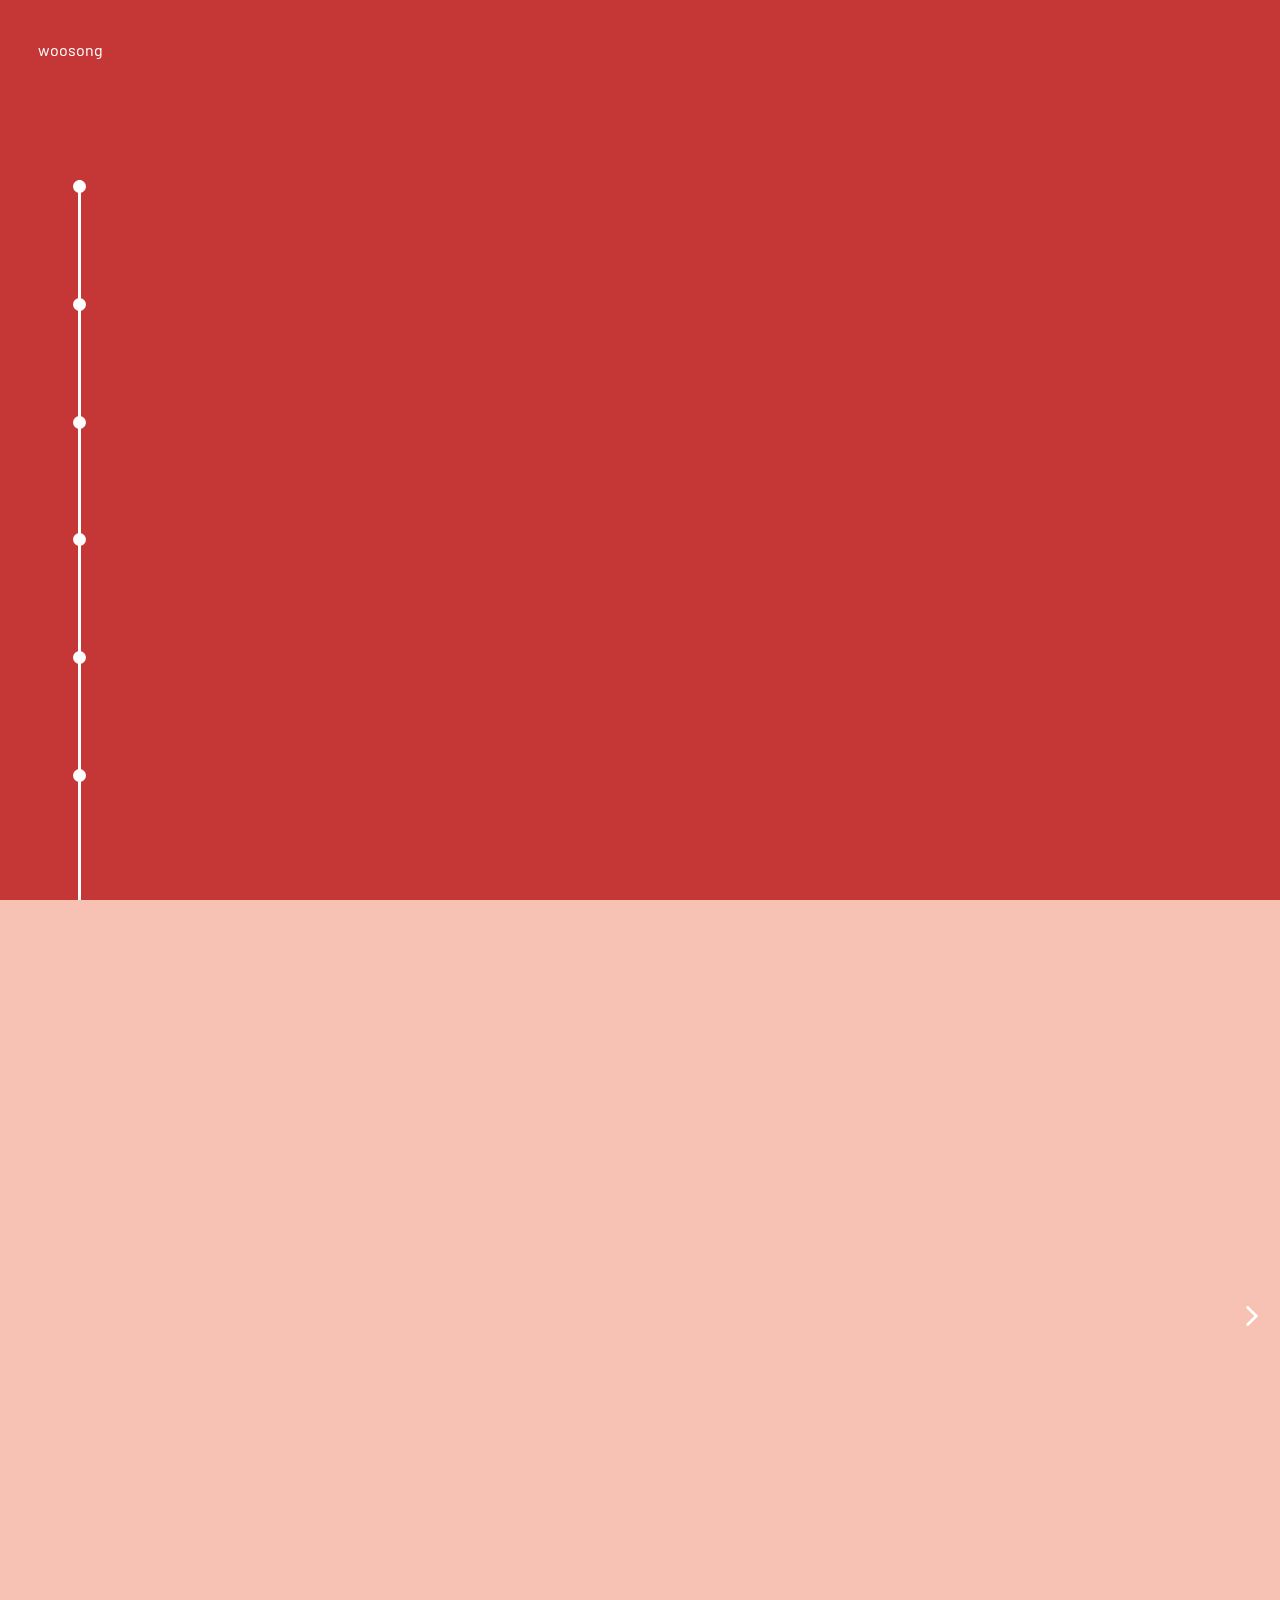
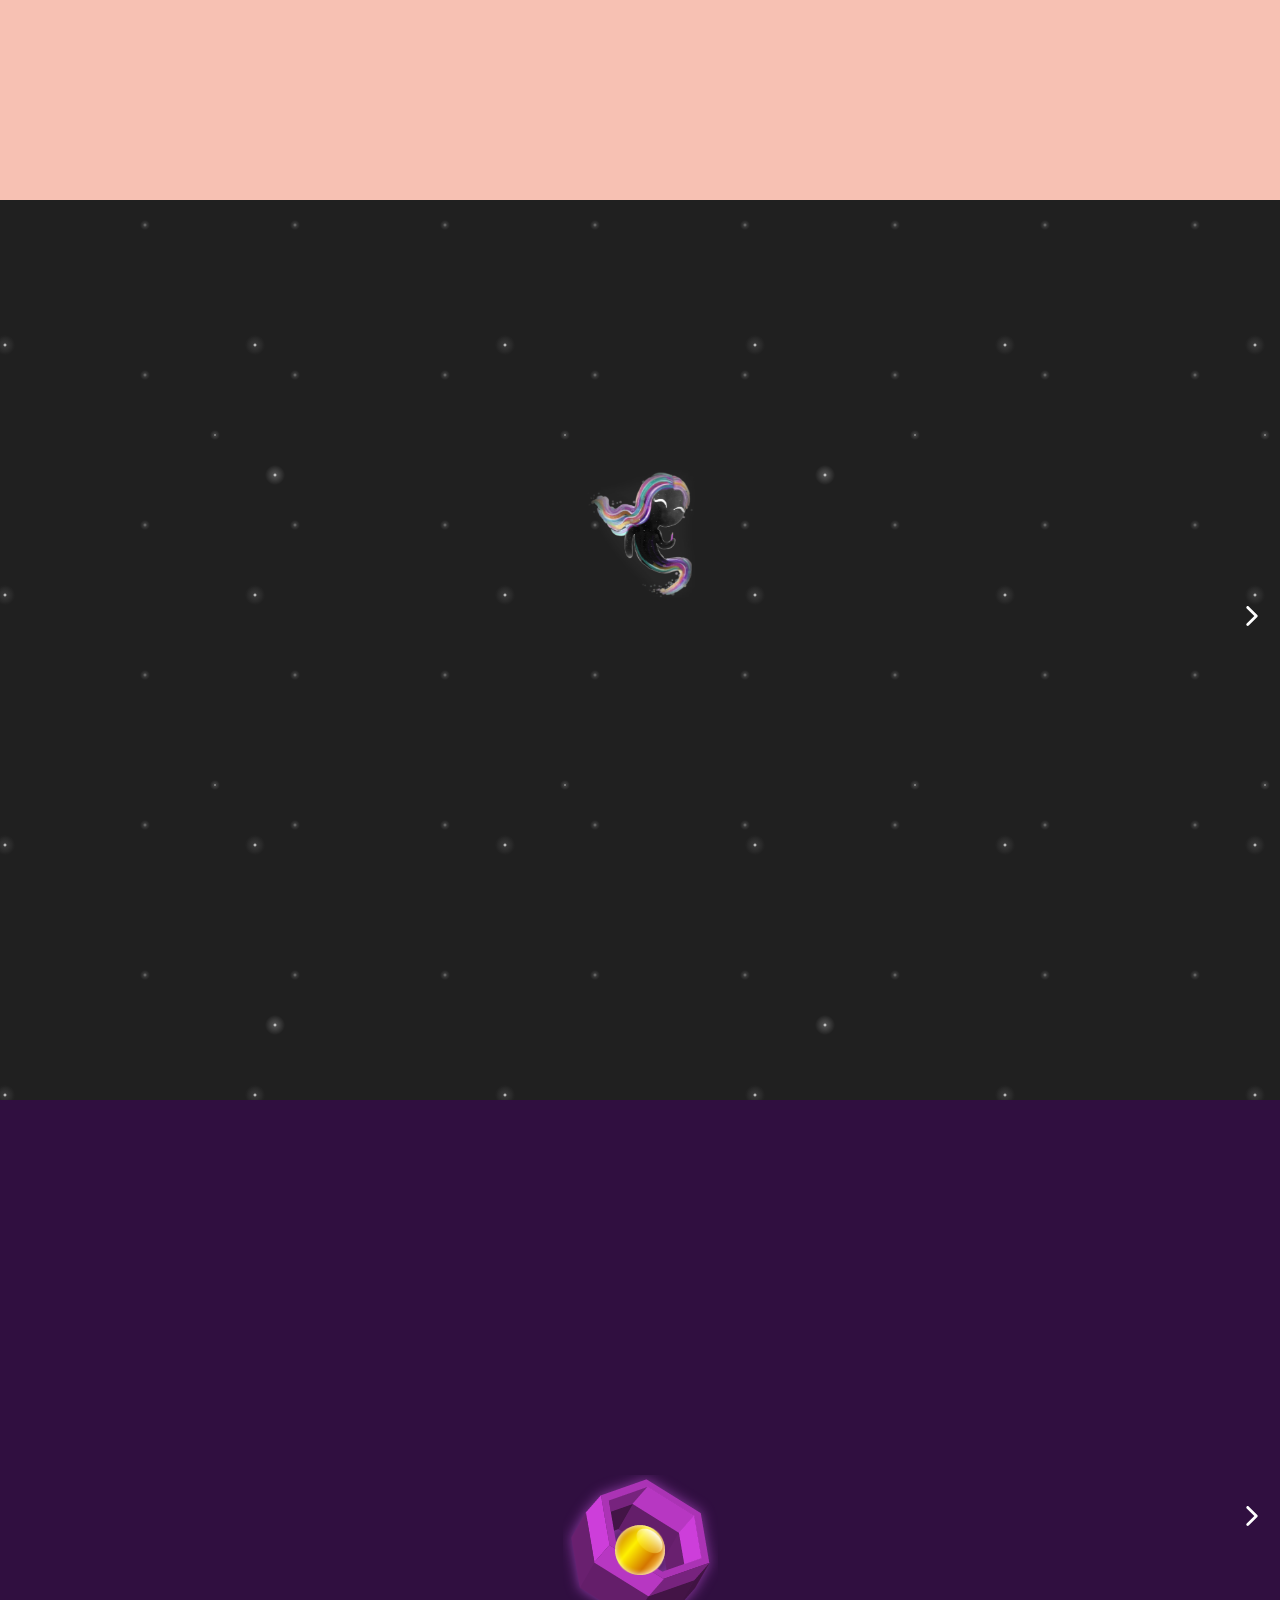
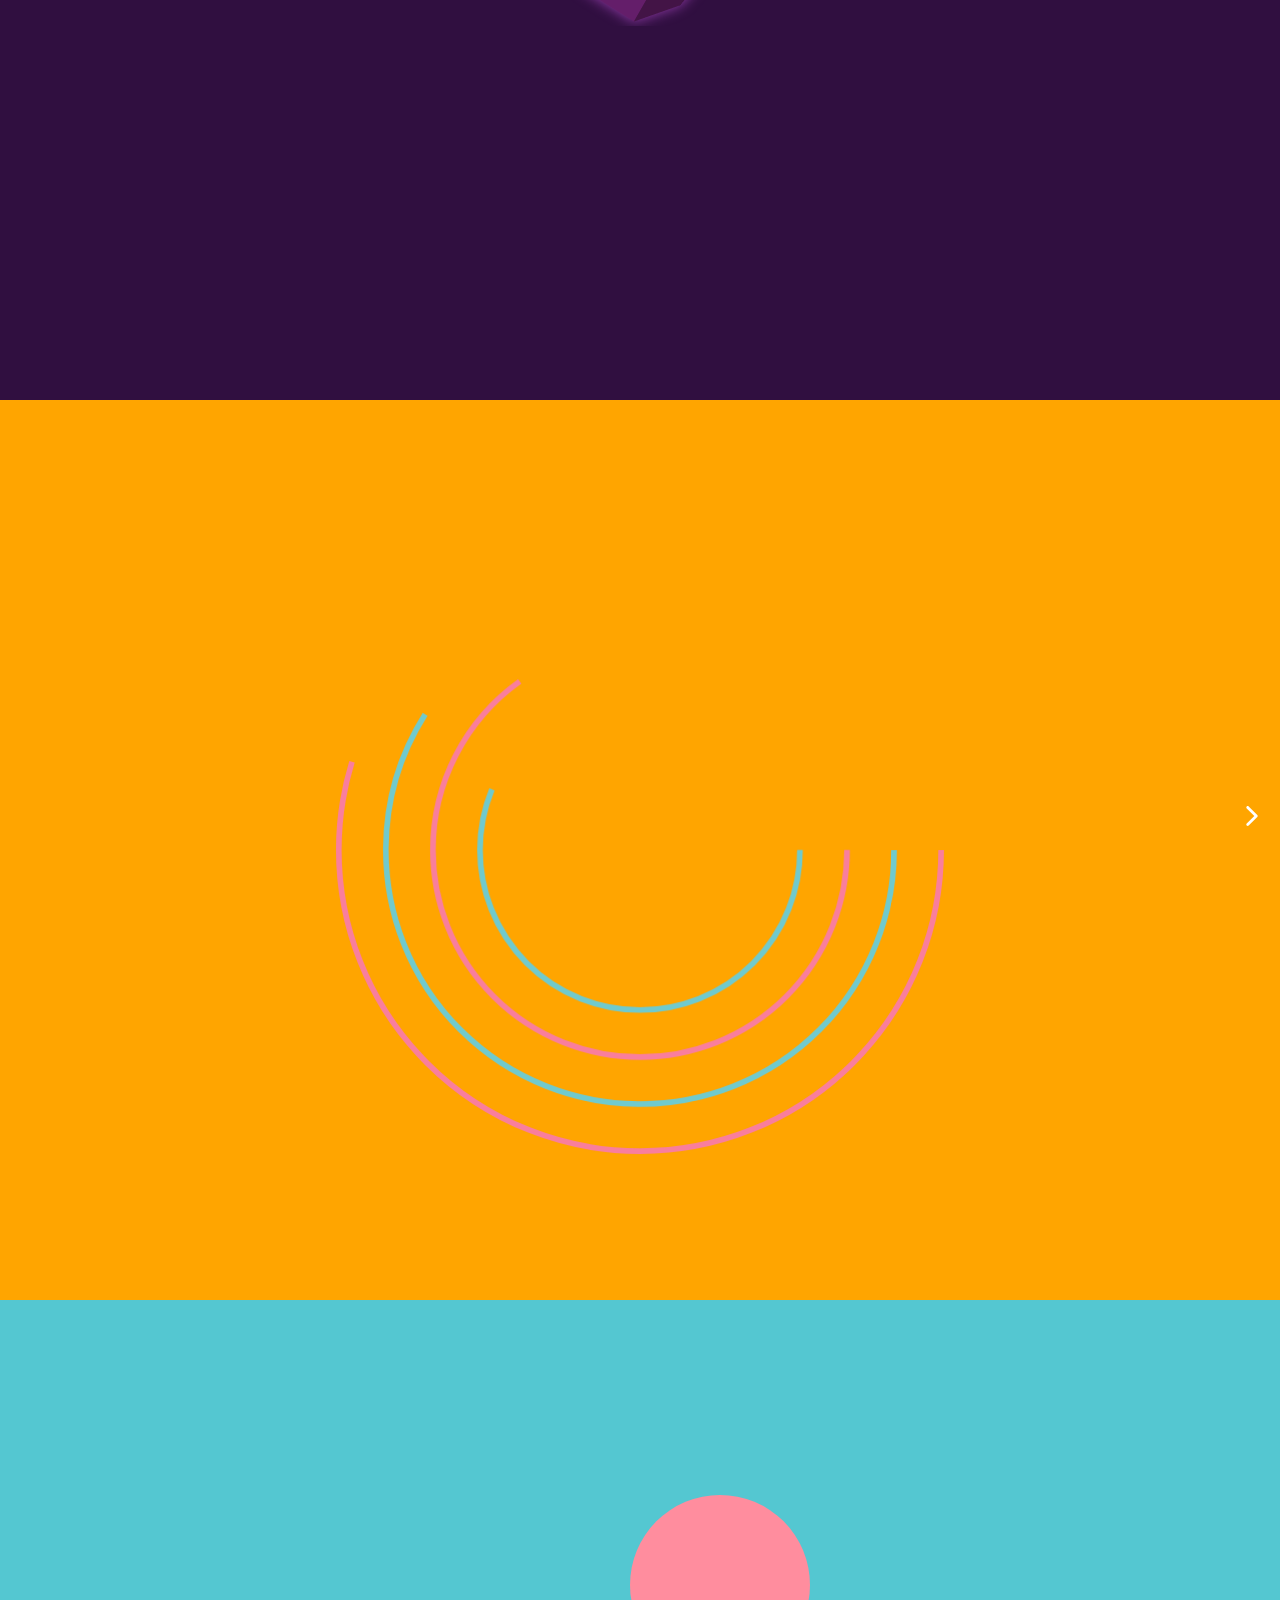
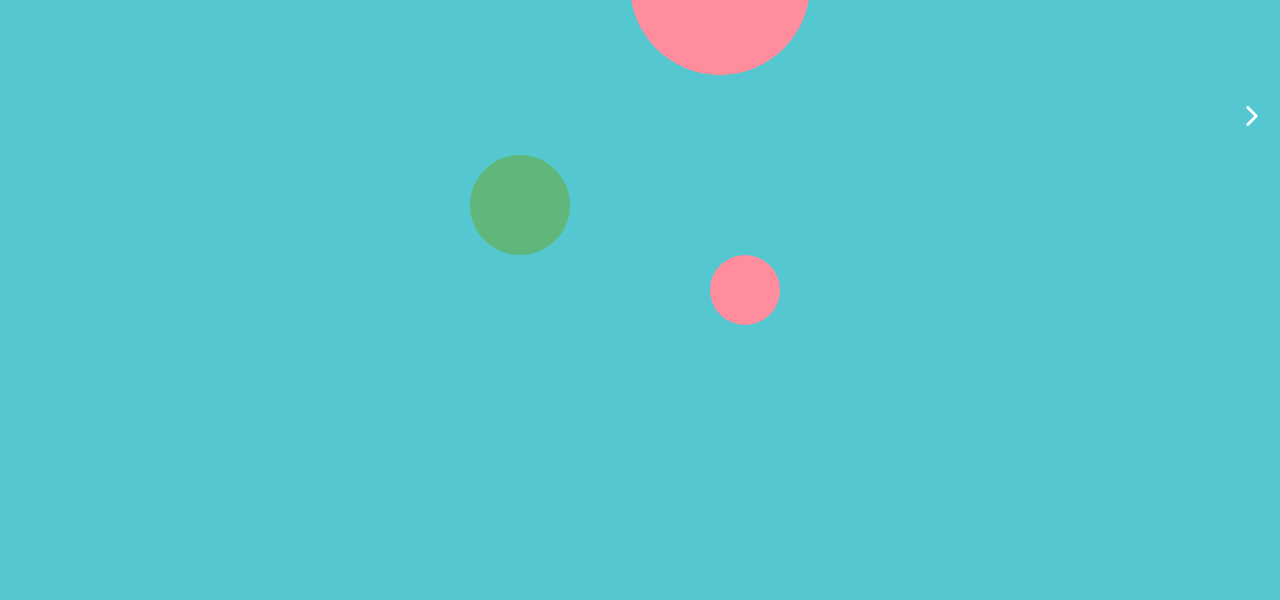
==== index.html @ 43113fb6 "fix favicon error, replace clikcalbe item with button/anchor, etc" ====
<!DOCTYPE html>
<html lang="en">
  <head>
    <title>Wooyoung Song</title>
    <!-- META -->
    <meta charset="utf-8" />
    <meta name="viewport" content="width=device-width, initial-scale=1.0" />
    <!-- Web Font & CSS -->
    <link
      href="https://fonts.googleapis.com/css?family=Barlow:600|Nunito+Sans:200,400,600,600i,700"
      rel="stylesheet"
    />
    <link rel="stylesheet" href="assets/css/normalize.css" />
    <link rel="stylesheet" href="assets/css/main.css" />

    <!-- Favicon -->
    <link
      rel="apple-touch-icon"
      sizes="180x180"
      href="./assets/favicon/apple-touch-icon.png"
    />
    <link
      rel="icon"
      type="image/png"
      sizes="32x32"
      href="./assets/favicon/favicon-32x32.png"
    />
    <link
      rel="icon"
      type="image/png"
      sizes="16x16"
      href="./assets/favicon/favicon-16x16.png"
    />
    <link
      rel="manifest"
      href="./assets/favicon/site.webmanifest"
    />
    <link
      rel="mask-icon"
      href="./assets/favicon/safari-pinned-tab.svg"
      color="#5bbad5"
    />
    <link
      rel="shortcut icon"
      href="./assets/favicon/favicon.ico"
    />
    <meta name="msapplication-TileColor" content="#da532c" />
    <meta
      name="msapplication-config"
      content="./assets/favicon/browserconfig.xml"
    />
    <meta name="theme-color" content="#ffffff" />

    <script src="https://ajax.googleapis.com/ajax/libs/jquery/3.3.1/jquery.min.js"></script>
  </head>

  <body>
    <!-- Work Scroll -->
    <main class="work-scroller home" role="contentinfo">
      <section id="about" class="work about">
        <div class="work-desc">
          <h1 class="title work-desc-item">Woo Song</h1>
          <p class="info work-desc-item">UI/UX Developer</p>
          <p class="intro work-desc-item">
            I'm currently studying at Drexel University to bring you the best
            experience out of your devices!
          </p>
          <div class="contact work-desc-item">
            <span class="screen-reader-only">Contact: </span>
            <a href="mailto:ws392@drexel.edu">email</a>
            <a
              href="https://www.linkedin.com/in/wooyoung-song-661345136/"
              target="_blank"
              >linkedIn</a
            >
          </div>
        </div>
      </section>
      <!-- WordPress Theme -->
      <section id="one" class="work wordpress">
        <div class="work-desc">
          <h1 id="wordpress-label" class="title work-desc-item">
            <span class="screen-reader-only">Project name: </span>WordPress Theme
          </h1>
          <ul class="info work-desc-item" aria-labelledby="wordpress-label">
            <li>Custom Theme Design</li>
            <li>Summer 2018</li>
          </ul>
        </div>
        <button class="btn-more">
        <svg
          onclick="moveToDetail('wordpress.html')"
          xmlns="http://www.w3.org/2000/svg"
          version="1.1"
          x="0px"
          y="0px"
          width="512px"
          height="512px"
          viewBox="0 0 451.846 451.847"
        >
          <g>
            <path
              d="M345.441,248.292L151.154,442.573c-12.359,12.365-32.397,12.365-44.75,0c-12.354-12.354-12.354-32.391,0-44.744   L278.318,225.92L106.409,54.017c-12.354-12.359-12.354-32.394,0-44.748c12.354-12.359,32.391-12.359,44.75,0l194.287,194.284   c6.177,6.18,9.262,14.271,9.262,22.366C354.708,234.018,351.617,242.115,345.441,248.292z"
              fill="#FFFFFF"
            />
          </g>
        </svg></button>
      </section>
      <!-- Aurora -->
      <section id="two" class="work aurora">
        <div class="work-desc">
          <h1 id="aurora-label" class="title work-desc-item"><span class="screen-reader-only">Project name: </span>Aurora</h1>
          <ul class="info work-desc-item" aria-labelledby="aurora-label">
            <li>Back-End Dev</li>
            <li>Summer 2018</li>
          </ul>
        </div>
        <button class="btn-more">
        <svg
          onclick="moveToDetail('aurora.html')"
          xmlns="http://www.w3.org/2000/svg"
          version="1.1"
          x="0px"
          y="0px"
          width="512px"
          height="512px"
          viewBox="0 0 451.846 451.847"
        >
          <g>
            <path
              d="M345.441,248.292L151.154,442.573c-12.359,12.365-32.397,12.365-44.75,0c-12.354-12.354-12.354-32.391,0-44.744   L278.318,225.92L106.409,54.017c-12.354-12.359-12.354-32.394,0-44.748c12.354-12.359,32.391-12.359,44.75,0l194.287,194.284   c6.177,6.18,9.262,14.271,9.262,22.366C354.708,234.018,351.617,242.115,345.441,248.292z"
              fill="#FFFFFF"
            />
          </g>
        </svg></button>
        <img
          class="bg-asset aurora-mascot"
          src="assets/images/aurora/auroraAvatar.png"
          alt="Aurura Mascot"
        />
      </section>
      <!-- Hexagon Defense -->
      <section id="three" class="work hexagon">
        <div class="work-desc">
          <h1 id="hexagon-label" class="title work-desc-item">
            <span class="screen-reader-only">Project name: </span>
            Hexagon Defense
          </h1>
          <ul class="info work-desc-item" aria-labelledby="hexagon-label">
            <li>Web Game</li>
            <li>Summer 2018</li>
          </ul>
        </div>
        <button class="btn-more">
        <svg
          onclick="moveToDetail('hexagon.html')"
          xmlns="http://www.w3.org/2000/svg"
          version="1.1"
          x="0px"
          y="0px"
          width="512px"
          height="512px"
          viewBox="0 0 451.846 451.847"
        >
          <g>
            <path
              d="M345.441,248.292L151.154,442.573c-12.359,12.365-32.397,12.365-44.75,0c-12.354-12.354-12.354-32.391,0-44.744   L278.318,225.92L106.409,54.017c-12.354-12.359-12.354-32.394,0-44.748c12.354-12.359,32.391-12.359,44.75,0l194.287,194.284   c6.177,6.18,9.262,14.271,9.262,22.366C354.708,234.018,351.617,242.115,345.441,248.292z"
              fill="#FFFFFF"
            />
          </g>
        </svg></button>
        <img
          class="bg-asset hexagon-portal"
          src="assets/images/hexagon/img_portal.png"
          alt="Hexagon Defense - Portal"
        />
        <img
          class="bg-asset hexagon-defender"
          src="assets/images/hexagon/img_defender.png"
          alt="Hexagon Defense - Defender"
        />
      </section>
      <!-- Papermill -->
      <section id="four" class="work papermill">
        <div class="work-desc">
          <h1 id="papermill-label" class="title work-desc-item"><span class="screen-reader-only">Project name: </span>Papermill</h1>
          <ul class="info work-desc-item" aria-labelledby="papermill-label">
            <li>UI/UX Design for App</li>
            <li>Spring 2018</li>
          </ul>
        </div>
        <button class="btn-more">
        <svg
          onclick="moveToDetail('papermill.html')"
          xmlns="http://www.w3.org/2000/svg"
          version="1.1"
          x="0px"
          y="0px"
          width="512px"
          height="512px"
          viewBox="0 0 451.846 451.847"
        >
          <g>
            <path
              d="M345.441,248.292L151.154,442.573c-12.359,12.365-32.397,12.365-44.75,0c-12.354-12.354-12.354-32.391,0-44.744   L278.318,225.92L106.409,54.017c-12.354-12.359-12.354-32.394,0-44.748c12.354-12.359,32.391-12.359,44.75,0l194.287,194.284   c6.177,6.18,9.262,14.271,9.262,22.366C354.708,234.018,351.617,242.115,345.441,248.292z"
              fill="#FFFFFF"
            />
          </g>
        </svg></button>

        <div class="bg-asset papermill-anim-container">
          <svg
            class="papermill-anim"
            xmlns="http://www.w3.org/2000/svg"
            viewBox="0 0 340 340"
          >
            <circle cx="170" cy="170" r="160" stroke="#F97E9D" />
            <circle cx="170" cy="170" r="135" stroke="#70CACD" />
            <circle cx="170" cy="170" r="110" stroke="#F97E9D" />
            <circle cx="170" cy="170" r="85" stroke="#70CACD" />
          </svg>
        </div>
      </section>
      <!-- Ghilbli Museum -->
      <section id="five" class="work ghibli">
        <div class="work-desc">
          <h1 id="ghibli-label" class="title work-desc-item"><span class="screen-reader-only">Project name: </span>Ghilbl Museum</h1>
          <ul class="info work-desc-item" aria-labelledby="ghibli-label">
            <li>UI/UX Design for Web</li>
            <li>Winter 2017</li>
          </ul>
        </div>
        <button class="btn-more">
        <svg
          onclick="moveToDetail('ghibli.html')"
          xmlns="http://www.w3.org/2000/svg"
          version="1.1"
          x="0px"
          y="0px"
          width="512px"
          height="512px"
          viewBox="0 0 451.846 451.847"
        >
          <g>
            <path
              d="M345.441,248.292L151.154,442.573c-12.359,12.365-32.397,12.365-44.75,0c-12.354-12.354-12.354-32.391,0-44.744   L278.318,225.92L106.409,54.017c-12.354-12.359-12.354-32.394,0-44.748c12.354-12.359,32.391-12.359,44.75,0l194.287,194.284   c6.177,6.18,9.262,14.271,9.262,22.366C354.708,234.018,351.617,242.115,345.441,248.292z"
              fill="#FFFFFF"
            />
          </g>
        </svg></button>

        <div class="bg-asset ghibli-circle-container">
          <div class="ghilbi-circle"></div>
          <div class="ghilbi-circle"></div>
          <div class="ghilbi-circle"></div>
        </div>
      </section>
    </main>

    <!-- Timeline -->
    <div class="timeline home">
      <div class="timeline-group">
        <div class="bar"></div>
        <button
          class="circle circle-about is-current-circle"
          onclick="moveTo('1')"
        ></button>
        <button class="circle circle-one" onclick="moveTo('2')"></button>
        <button class="circle circle-two" onclick="moveTo('3')"></button>
        <button class="circle circle-three" onclick="moveTo('4')"></button>
        <button class="circle circle-four" onclick="moveTo('5')"></button>
        <button class="circle circle-five" onclick="moveTo('6')"></button>
        <button class="circle circle-last"></div>
      </div>
    </div>

    <!-- Header -->
    <header class="header home" role="banner">
      <div class="logo" onclick="moveTo('1')">woosong</div>
    </header>

    <!-- JAVASCRIPT -->
    <script src="assets/js/main.js"></script>
    <script src="assets/js/vendor/jquery.scrollify"></script>
  </body>
</html>
---- assets/css/main.css ----
/**
* Utils
*/
.screen-reader-only {
  position: absolute;
  height: 1px;
  width: 1px;
  clip: rect(1px 1px 1px 1px);
  clip: rect(1px, 1px, 1px, 1px);
  clip-path: polygon(0px 0px, 0px 0px, 0px 0px);
  -webkit-clip-path: polygon(0px 0px, 0px 0px, 0px 0px);
  overflow: hidden !important;
}

/** 
* General styles
*/
* {
  -webkit-box-sizing: border-box;
  box-sizing: border-box;
  font-smoothing: antialiased;
}

ul {
  list-style: none;
  padding: 0;
}

body {
  overflow-x: hidden;
}

button {
  background-color: transparent;
  border: none;
}

.work {
  position: relative;
  display: -webkit-box;
  display: -ms-flexbox;
  display: flex;
  -webkit-box-orient: vertical;
  -webkit-box-direction: normal;
  -ms-flex-direction: column;
  flex-direction: column;
  -webkit-box-pack: center;
  -ms-flex-pack: center;
  justify-content: center;
  -webkit-box-align: center;
  -ms-flex-align: center;
  align-items: center;
}

.btn-more {
  position: absolute;
  right: 0.75em;
  top: 45vh;

  -webkit-transition: -webkit-transform 1s;
  transition: -webkit-transform 1s;
  -o-transition: transform 1s;
  transition: transform 1s;
  transition: transform 1s, -webkit-transform 1s;
}

.btn-more svg {
  width: 1em;
  height: auto;
}

@media screen and (min-width: 786px) {
  .btn-more svg {
    right: 5vw;
    width: 1.25em;
  }

  .btn-more:hover {
    -webkit-transform: translateX(10px);
    -ms-transform: translateX(10px);
    transform: translateX(10px);
  }
}
.about {
  background: #c53737;
}

.about .intro {
  font-size: 1em;
  margin-top: 2em;
}

.about .contact {
  position: absolute;
  left: 0;
  right: 0;
  bottom: 10vh;
}

.about .contact a {
  color: white;
  font-size: 0.85em;
  margin: 0 0.5em;
}

.about .contact a :hover {
  color: #dd6b6b;
}

.wordpress {
  background: #f7c1b3;
}

.aurora {
  position: relative;
  background-color: #202020;
  background-image: -webkit-radial-gradient(
      white,
      rgba(255, 255, 255, 0.2) 2px,
      transparent 10px
    ),
    -webkit-radial-gradient(white, rgba(255, 255, 255, 0.15) 1px, transparent
          5px),
    -webkit-radial-gradient(white, rgba(255, 255, 255, 0.1) 2px, transparent
          10px),
    -webkit-radial-gradient(rgba(255, 255, 255, 0.4), rgba(255, 255, 255, 0.1)
          2px, transparent 5px);
  background-image: -o-radial-gradient(
      white,
      rgba(255, 255, 255, 0.2) 2px,
      transparent 10px
    ),
    -o-radial-gradient(white, rgba(255, 255, 255, 0.15) 1px, transparent 5px),
    -o-radial-gradient(white, rgba(255, 255, 255, 0.1) 2px, transparent 10px),
    -o-radial-gradient(rgba(255, 255, 255, 0.4), rgba(255, 255, 255, 0.1) 2px, transparent
          5px);
  background-image: radial-gradient(
      white,
      rgba(255, 255, 255, 0.2) 2px,
      transparent 10px
    ),
    radial-gradient(white, rgba(255, 255, 255, 0.15) 1px, transparent 5px),
    radial-gradient(white, rgba(255, 255, 255, 0.1) 2px, transparent 10px),
    radial-gradient(
      rgba(255, 255, 255, 0.4),
      rgba(255, 255, 255, 0.1) 2px,
      transparent 5px
    );
  background-size: 550px 550px, 350px 350px, 250px 250px, 150px 150px;
  background-position: 0 0, 40px 60px, 130px 270px, 70px 100px;
}

.hexagon {
  background: #300f40;
}

.papermill {
  background: orange;
}

.ghibli {
  background: #54c7d1;
}

.work-desc {
  text-align: center;
  color: white;
  font-family: "Nunito Sans", sans-serif;
  font-weight: 200;
  width: 70vw;
  z-index: 1;
}

.work-desc > * {
  margin: 0;
}

.work-desc-item {
  opacity: 0;
  -webkit-transform: translateY(10px);
  -ms-transform: translateY(10px);
  transform: translateY(10px);
}

.is-loading {
  -webkit-animation: fadeIn 1s forwards;
  animation: fadeIn 1s forwards;
}

@-webkit-keyframes fadeIn {
  to {
    -webkit-transform: translateY(0px);
    transform: translateY(0px);
    opacity: 1;
  }
}

@keyframes fadeIn {
  to {
    -webkit-transform: translateY(0px);
    transform: translateY(0px);
    opacity: 1;
  }
}
@media screen and (min-width: 786px) {
  .work-desc {
    width: 50em;
  }
}
.title {
  font-weight: 700;
  font-size: 2.5em;
  margin-bottom: 0.5em;
  line-height: 1em;
}

.info {
  font-size: 1em;
}

/* @keyframes diminish {
  from {
    width: 1.75em;
  }
  to {
    width: 1em;
    opacity: 0.7;
  }
} */
/* Timeline */
.timeline {
  position: fixed;
  margin-left: 1.15em;
  bottom: 0;
}

.timeline-group {
  display: -webkit-box;
  display: -ms-flexbox;
  display: flex;
  -webkit-box-orient: vertical;
  -webkit-box-direction: normal;
  -ms-flex-direction: column;
  flex-direction: column;
  -webkit-box-pack: justify;
  -ms-flex-pack: justify;
  justify-content: space-between;
  -webkit-box-align: center;
  -ms-flex-align: center;
  align-items: center;
  height: 80vh;
  width: 30px;
}

.circle {
  border: none;
  width: 13px;
  height: 13px;
  border-radius: 25px;
  background: white;
  transition: transform 0.25s ease-in-out;
}

.circle:hover {
  transform: scale(1.25);
}

.circle-last {
  opacity: 0;
}

.bar {
  position: absolute;
  width: 3px;
  height: 80vh;
  background: white;
}

.is-current-circle {
  -webkit-animation: grow 1s forwards;
  animation: grow 1s forwards;
}

@-webkit-keyframes grow {
  to {
    transform: scale(1.25);
  }
}

@keyframes grow {
  to {
    transform: scale(1.25);
  }
}
/* Header */
.header {
  margin: 1em 1em 1em 1.5em;
  position: fixed;
  top: 0;
}

.header a {
  text-decoration: none;
}

.logo {
  position: absolute;
  font-family: "Barlow", sans-serif;
  color: white;
  cursor: pointer;
}

@media screen and (min-width: 786px) {
  .header {
    margin-left: 3vw;
    margin-top: 2.5em;
  }

  .timeline {
    margin-left: 5vw;
  }
}
/* Animated Backgrounds for Projects */
.bg-asset {
  position: absolute;
}

.wordpress .title:before {
  color: #31549e;
  content: "[";
  margin-right: 1em;
  -webkit-animation: opacity 2s infinite;
  animation: opacity 2s infinite;
}

.wordpress .title:after {
  color: #31549e;
  content: "]";
  margin-left: 1em;
  -webkit-animation: opacity 2s infinite;
  animation: opacity 2s infinite;
  will-change: opacity;
}

@-webkit-keyframes opacity {
  0%,
  100% {
    opacity: 0;
  }
  50% {
    opacity: 1;
  }
}

@keyframes opacity {
  0%,
  100% {
    opacity: 0;
  }
  50% {
    opacity: 1;
  }
}
.aurora-mascot {
  width: 112px;
  top: 30vh;
  -webkit-animation: moveUpDown 3s ease infinite;
  animation: moveUpDown 3s ease infinite;
  will-change: transform;
}

@-webkit-keyframes moveUpDown {
  0% {
    -webkit-transform: translateY(-15px);
    transform: translateY(-15px);
  }
  50% {
    -webkit-transform: translateY(0px);
    transform: translateY(0px);
  }
  100% {
    -webkit-transform: translateY(-15px);
    transform: translateY(-15px);
  }
}

@keyframes moveUpDown {
  0% {
    -webkit-transform: translateY(-15px);
    transform: translateY(-15px);
  }
  50% {
    -webkit-transform: translateY(0px);
    transform: translateY(0px);
  }
  100% {
    -webkit-transform: translateY(-15px);
    transform: translateY(-15px);
  }
}
.hexagon-defender {
  -webkit-animation: moveX 3.05s linear 0s infinite alternate,
    moveY 3.4s linear 0s infinite alternate;
  animation: moveX 3.05s linear 0s infinite alternate,
    moveY 3.4s linear 0s infinite alternate;
  width: 50px;
  will-change: top, left;
}

@-webkit-keyframes moveY {
  from {
    top: 0;
  }
  to {
    top: calc(100vh - 50px);
  }
}

@keyframes moveY {
  from {
    top: 0;
  }
  to {
    top: calc(100vh - 50px);
  }
}
@-webkit-keyframes moveX {
  from {
    left: 0;
  }
  to {
    left: calc(100vw - 50px);
  }
}
@keyframes moveX {
  from {
    left: 0;
  }
  to {
    left: calc(100vw - 50px);
  }
}
.papermill-anim-container {
  display: -webkit-box;
  display: -ms-flexbox;
  display: flex;
  -webkit-box-align: center;
  -ms-flex-align: center;
  align-items: center;
  -webkit-box-pack: center;
  -ms-flex-pack: center;
  justify-content: center;
  width: 50vw;
}

@media screen and (min-width: 1280px) {
  .papermill-anim-container {
    max-width: 640px;
  }
}

.papermill-anim {
  width: 100%;
}
/* 
* Credit to: https://codepen.io/matchboxhero/pen/bomWGK?editors=1100
*/
.papermill-splash {
  stroke-linecap: round;
}

circle {
  fill: none;
  stroke-width: 3;
  -webkit-animation-name: preloader;
  animation-name: preloader;
  -webkit-animation-duration: 10s;
  animation-duration: 10s;
  -webkit-animation-iteration-count: infinite;
  animation-iteration-count: infinite;
  -webkit-animation-timing-function: ease-in-out;
  animation-timing-function: ease-in-out;
  -webkit-transform-origin: 170px 170px;
  -ms-transform-origin: 170px 170px;
  transform-origin: 170px 170px;
  will-change: transform;
}

circle:nth-of-type(1) {
  stroke-dasharray: 550px;
}

circle:nth-of-type(2) {
  stroke-dasharray: 500px;
}

circle:nth-of-type(3) {
  stroke-dasharray: 450px;
}

circle:nth-of-type(4) {
  stroke-dasharray: 300px;
}

circle:nth-of-type(1) {
  -webkit-animation-delay: -0.15s;
  animation-delay: -0.15s;
}

circle:nth-of-type(2) {
  -webkit-animation-delay: -0.3s;
  animation-delay: -0.3s;
}

circle:nth-of-type(3) {
  -webkit-animation-delay: -0.45s;
  animation-delay: -0.45s;
}

circle:nth-of-type(4) {
  -webkit-animation-delay: -0.6s;
  animation-delay: -0.6s;
}

@-webkit-keyframes preloader {
  50% {
    -webkit-transform: rotate(360deg);
    transform: rotate(360deg);
  }
}

@keyframes preloader {
  50% {
    -webkit-transform: rotate(360deg);
    transform: rotate(360deg);
  }
}
/* Ghibli */
.ghibli-circle-container {
  position: absolute;
}

.ghilbi-circle {
  -webkit-animation: moveUpDown 3s ease infinite;
  animation: moveUpDown 3s ease infinite;
  will-change: transform;
}

.ghilbi-circle:nth-of-type(1) {
  -webkit-animation-delay: -0.5s;
  animation-delay: -0.5s;
}

.ghilbi-circle:nth-of-type(2) {
  -webkit-animation-delay: -1s;
  animation-delay: -1s;
}

.ghilbi-circle:nth-of-type(3) {
  -webkit-animation-delay: -1.5s;
  animation-delay: -1.5s;
}

.ghilbi-circle:nth-of-type(3) {
  width: 70px;
  height: 70px;
  border-radius: 50px;
  background: #ff8d9e;
  margin-left: 15em;
}

.ghilbi-circle:nth-of-type(1) {
  width: 180px;
  height: 180px;
  border-radius: 100px;
  background: #ff8d9e;
  margin-left: 10em;
  margin-top: -5em;
}

.ghilbi-circle:nth-of-type(2) {
  width: 100px;
  height: 100px;
  border-radius: 80px;
  background: #5fb77b;
  margin-top: 5em;
}
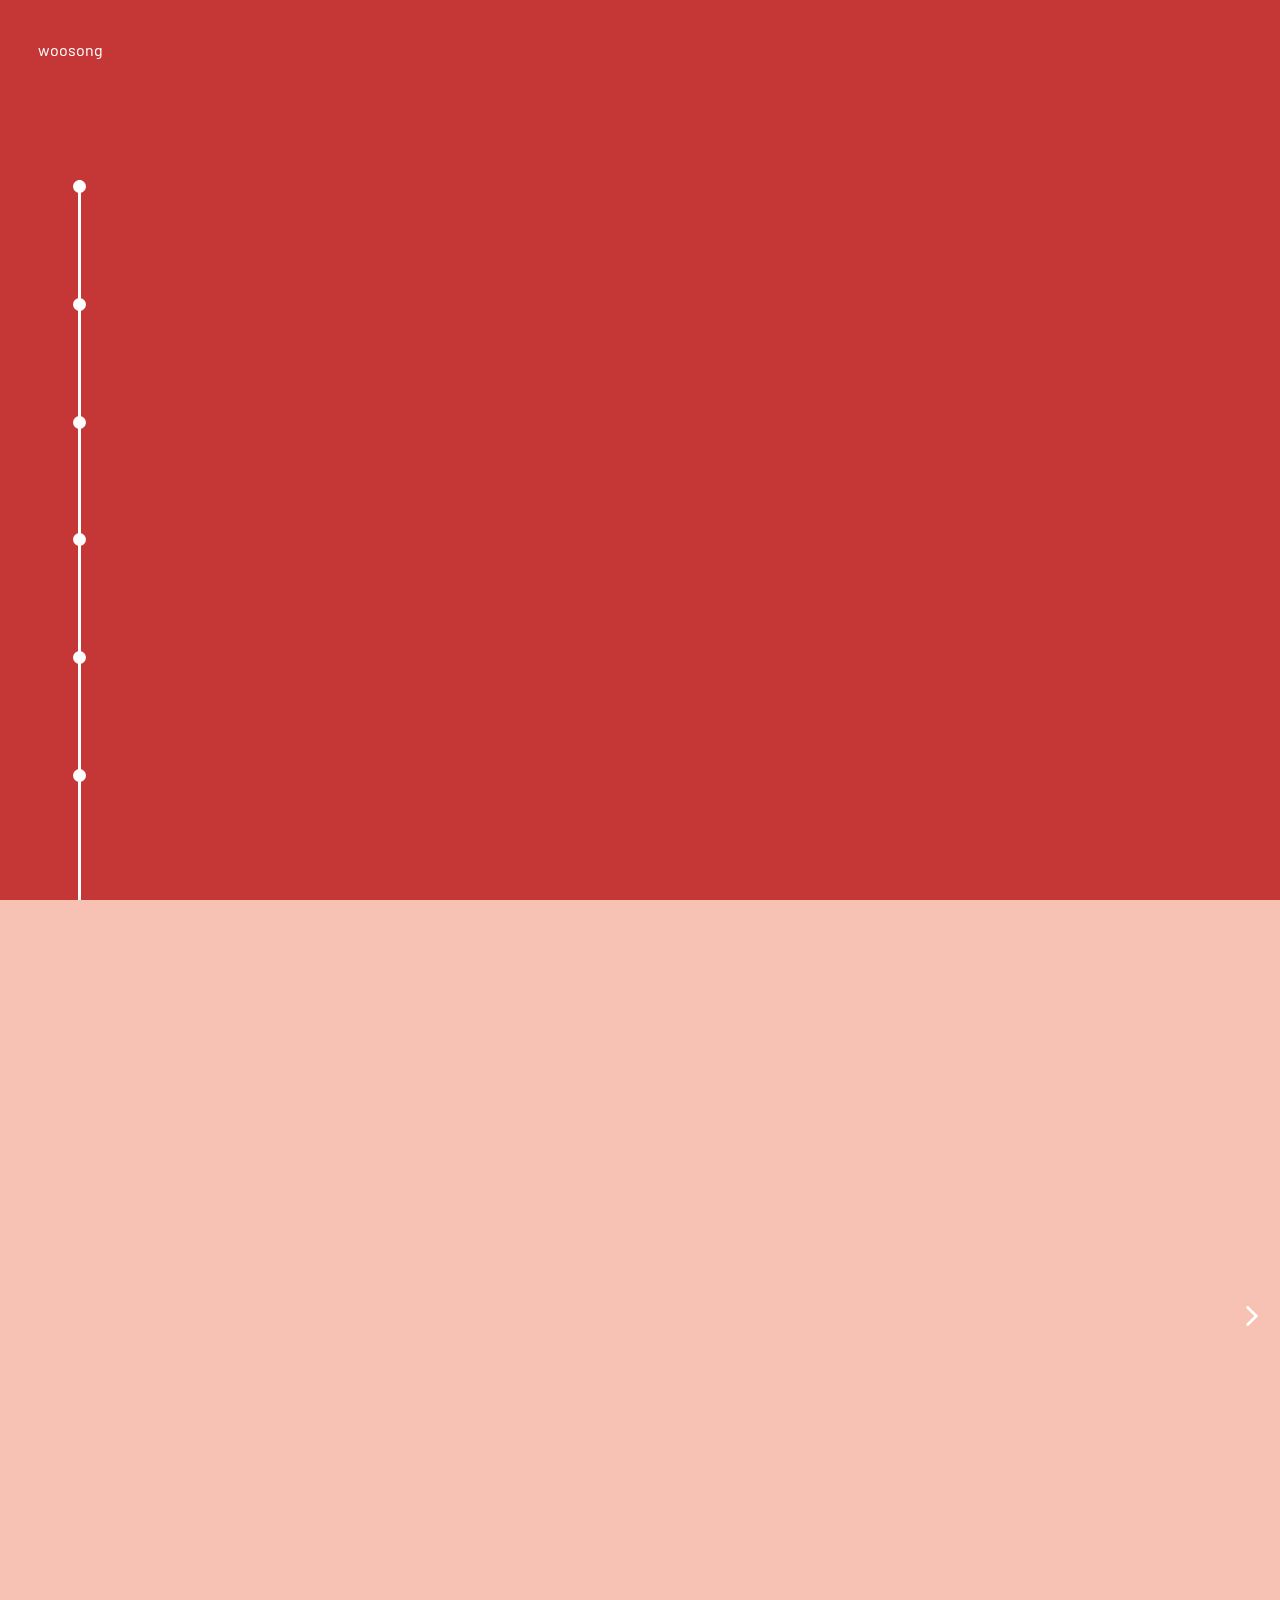
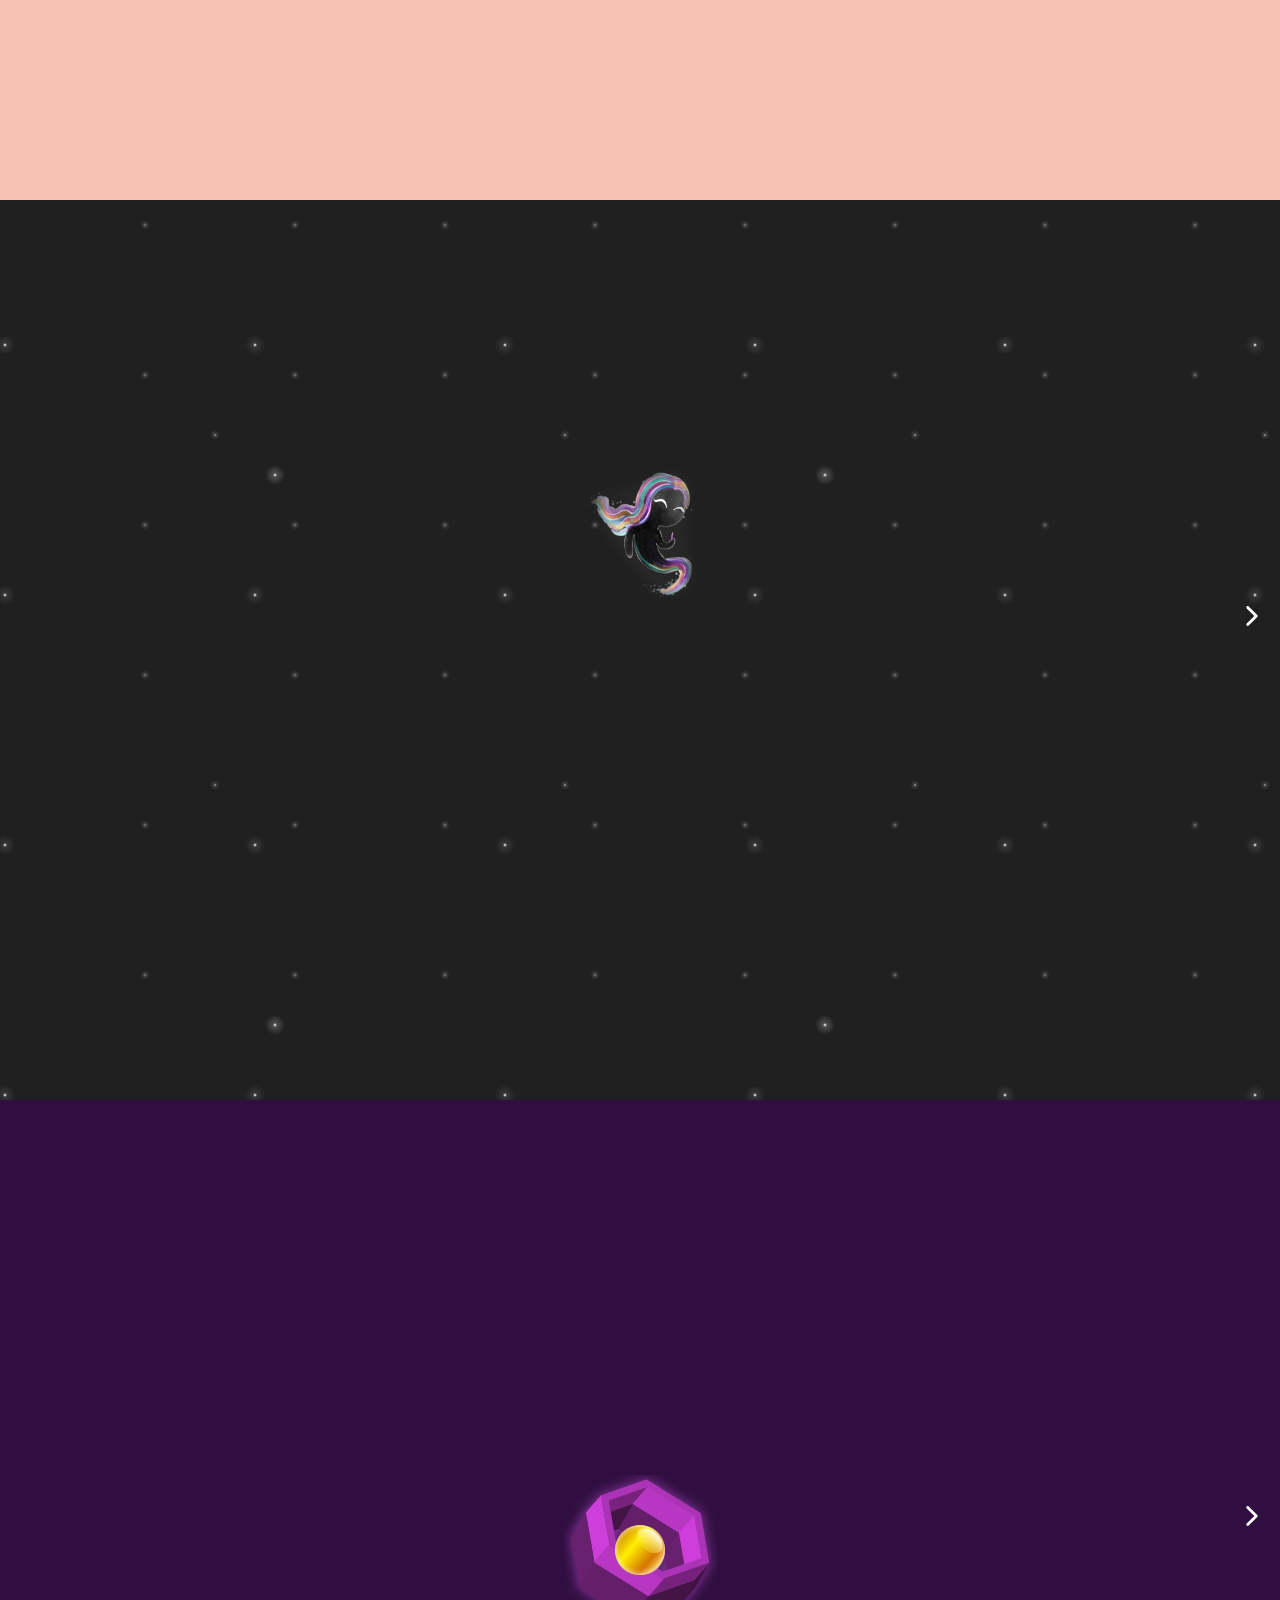
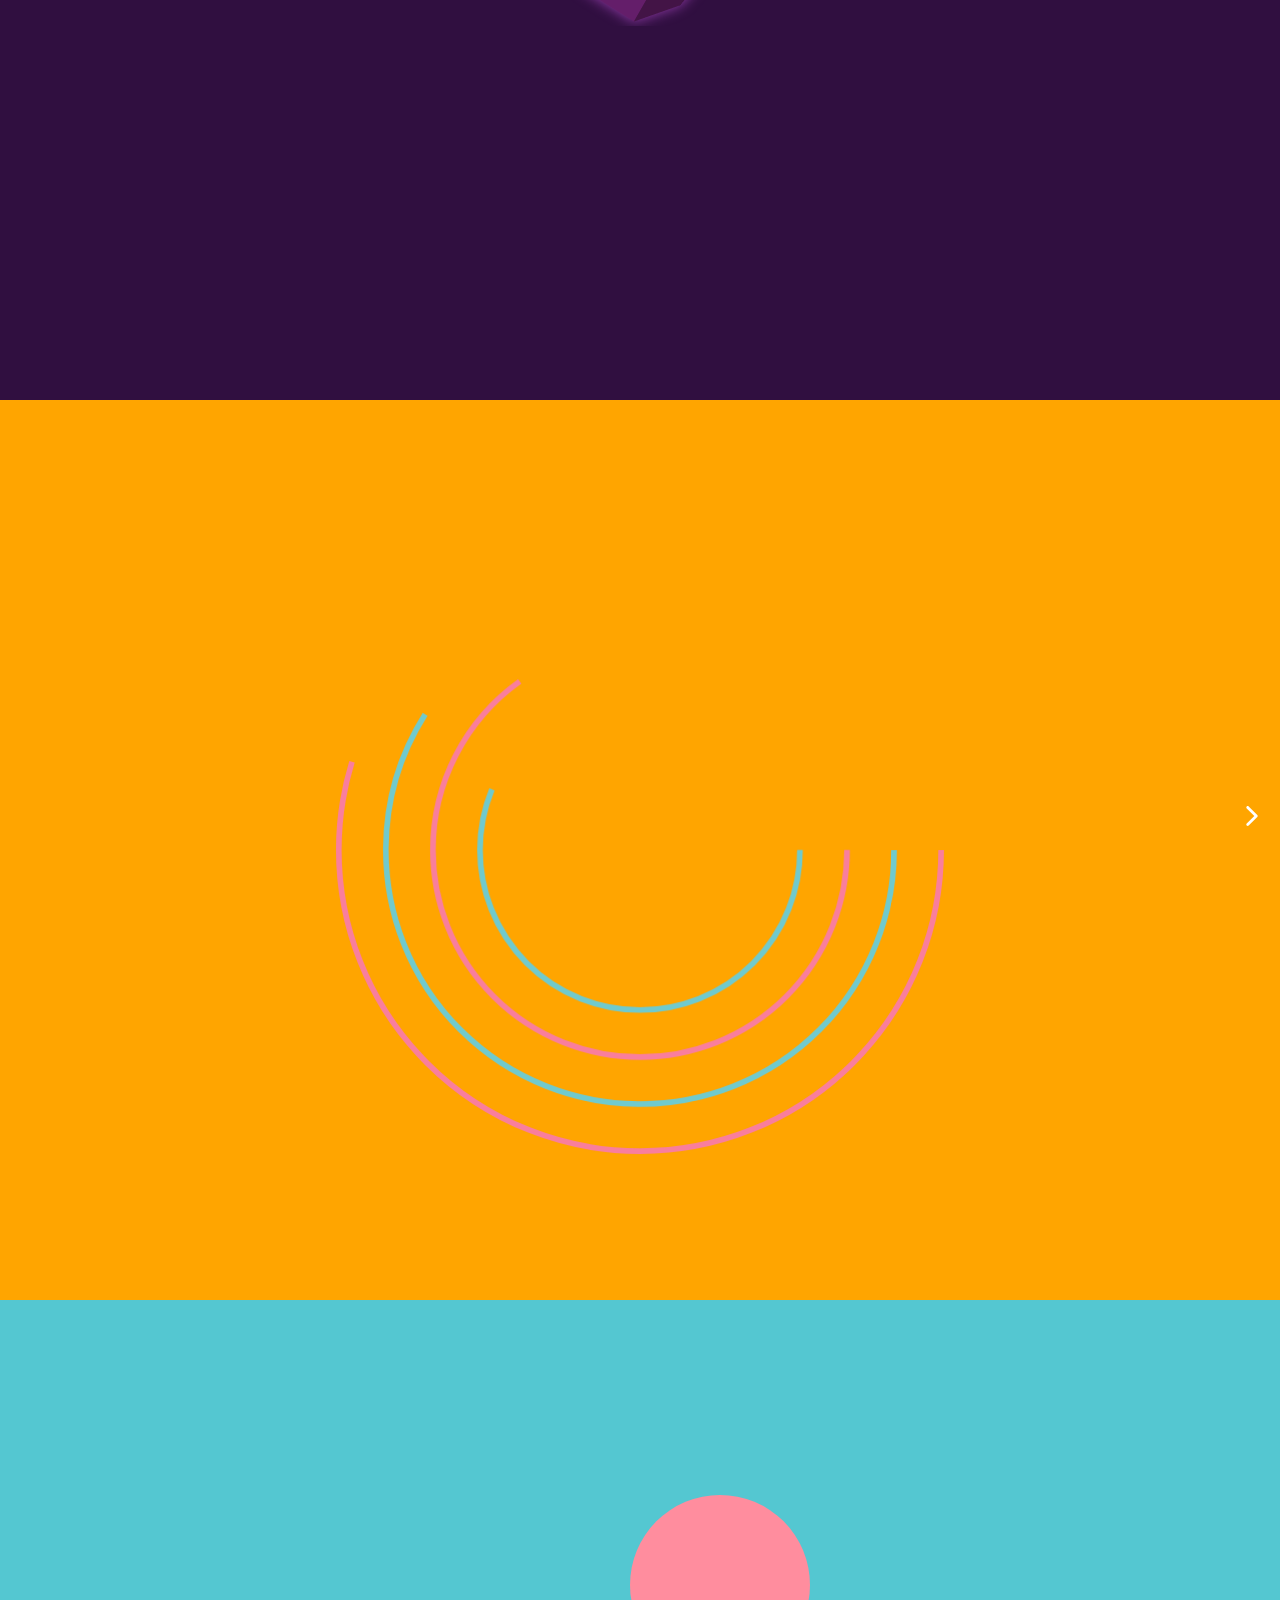
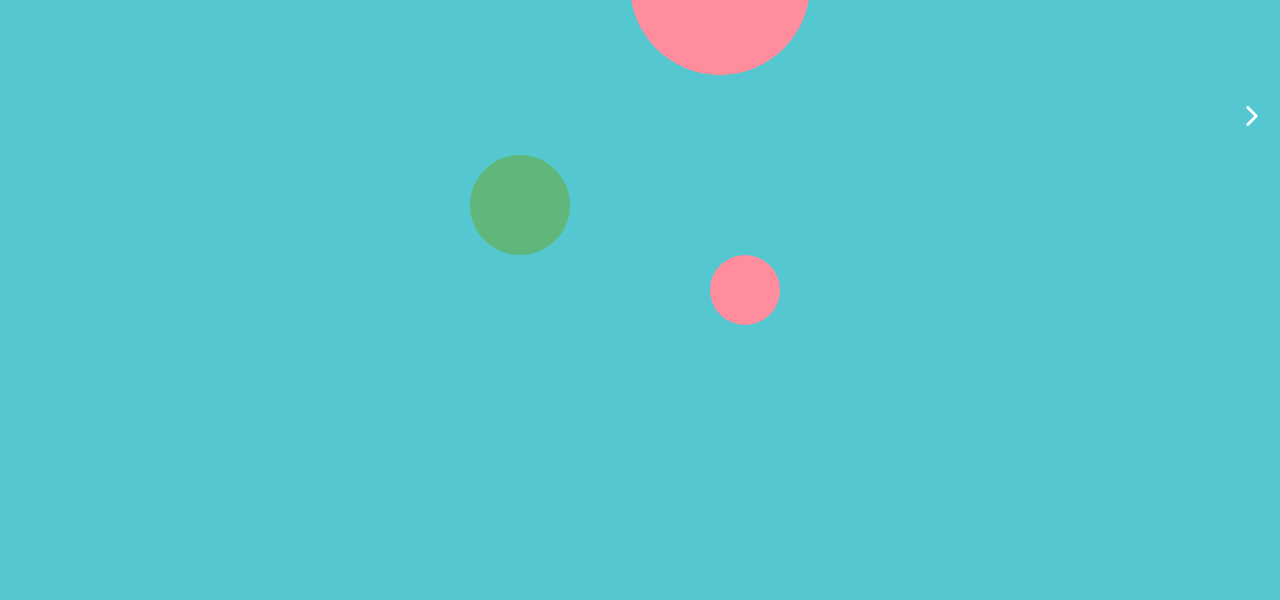
==== commit 19383590: "reduce image sizes and add gitignore" ====
--- a/index.html
+++ b/index.html
@@ -31,19 +31,13 @@
       sizes="16x16"
       href="./assets/favicon/favicon-16x16.png"
     />
-    <link
-      rel="manifest"
-      href="./assets/favicon/site.webmanifest"
-    />
+    <link rel="manifest" href="./assets/favicon/site.webmanifest" />
     <link
       rel="mask-icon"
       href="./assets/favicon/safari-pinned-tab.svg"
       color="#5bbad5"
     />
-    <link
-      rel="shortcut icon"
-      href="./assets/favicon/favicon.ico"
-    />
+    <link rel="shortcut icon" href="./assets/favicon/favicon.ico" />
     <meta name="msapplication-TileColor" content="#da532c" />
     <meta
       name="msapplication-config"
@@ -56,7 +50,7 @@
 
   <body>
     <!-- Work Scroll -->
-    <main class="work-scroller home" role="contentinfo">
+    <main class="work-scroller home">
       <section id="about" class="work about">
         <div class="work-desc">
           <h1 class="title work-desc-item">Woo Song</h1>
@@ -80,7 +74,8 @@
       <section id="one" class="work wordpress">
         <div class="work-desc">
           <h1 id="wordpress-label" class="title work-desc-item">
-            <span class="screen-reader-only">Project name: </span>WordPress Theme
+            <span class="screen-reader-only">Project name: </span>WordPress
+            Theme
           </h1>
           <ul class="info work-desc-item" aria-labelledby="wordpress-label">
             <li>Custom Theme Design</li>
@@ -88,51 +83,55 @@
           </ul>
         </div>
         <button class="btn-more">
-        <svg
-          onclick="moveToDetail('wordpress.html')"
-          xmlns="http://www.w3.org/2000/svg"
-          version="1.1"
-          x="0px"
-          y="0px"
-          width="512px"
-          height="512px"
-          viewBox="0 0 451.846 451.847"
-        >
-          <g>
-            <path
-              d="M345.441,248.292L151.154,442.573c-12.359,12.365-32.397,12.365-44.75,0c-12.354-12.354-12.354-32.391,0-44.744   L278.318,225.92L106.409,54.017c-12.354-12.359-12.354-32.394,0-44.748c12.354-12.359,32.391-12.359,44.75,0l194.287,194.284   c6.177,6.18,9.262,14.271,9.262,22.366C354.708,234.018,351.617,242.115,345.441,248.292z"
-              fill="#FFFFFF"
-            />
-          </g>
-        </svg></button>
+          <svg
+            onclick="moveToDetail('wordpress.html')"
+            xmlns="http://www.w3.org/2000/svg"
+            version="1.1"
+            x="0px"
+            y="0px"
+            width="512px"
+            height="512px"
+            viewBox="0 0 451.846 451.847"
+          >
+            <g>
+              <path
+                d="M345.441,248.292L151.154,442.573c-12.359,12.365-32.397,12.365-44.75,0c-12.354-12.354-12.354-32.391,0-44.744   L278.318,225.92L106.409,54.017c-12.354-12.359-12.354-32.394,0-44.748c12.354-12.359,32.391-12.359,44.75,0l194.287,194.284   c6.177,6.18,9.262,14.271,9.262,22.366C354.708,234.018,351.617,242.115,345.441,248.292z"
+                fill="#FFFFFF"
+              />
+            </g>
+          </svg>
+        </button>
       </section>
       <!-- Aurora -->
       <section id="two" class="work aurora">
         <div class="work-desc">
-          <h1 id="aurora-label" class="title work-desc-item"><span class="screen-reader-only">Project name: </span>Aurora</h1>
+          <h1 id="aurora-label" class="title work-desc-item">
+            <span class="screen-reader-only">Project name: </span>Aurora
+          </h1>
           <ul class="info work-desc-item" aria-labelledby="aurora-label">
             <li>Back-End Dev</li>
             <li>Summer 2018</li>
           </ul>
         </div>
         <button class="btn-more">
-        <svg
-          onclick="moveToDetail('aurora.html')"
-          xmlns="http://www.w3.org/2000/svg"
-          version="1.1"
-          x="0px"
-          y="0px"
-          width="512px"
-          height="512px"
-          viewBox="0 0 451.846 451.847"
-        >
-          <g>
-            <path
-              d="M345.441,248.292L151.154,442.573c-12.359,12.365-32.397,12.365-44.75,0c-12.354-12.354-12.354-32.391,0-44.744   L278.318,225.92L106.409,54.017c-12.354-12.359-12.354-32.394,0-44.748c12.354-12.359,32.391-12.359,44.75,0l194.287,194.284   c6.177,6.18,9.262,14.271,9.262,22.366C354.708,234.018,351.617,242.115,345.441,248.292z"
-              fill="#FFFFFF"
-            />
-          </g>
-        </svg></button>
+          <svg
+            onclick="moveToDetail('aurora.html')"
+            xmlns="http://www.w3.org/2000/svg"
+            version="1.1"
+            x="0px"
+            y="0px"
+            width="512px"
+            height="512px"
+            viewBox="0 0 451.846 451.847"
+          >
+            <g>
+              <path
+                d="M345.441,248.292L151.154,442.573c-12.359,12.365-32.397,12.365-44.75,0c-12.354-12.354-12.354-32.391,0-44.744   L278.318,225.92L106.409,54.017c-12.354-12.359-12.354-32.394,0-44.748c12.354-12.359,32.391-12.359,44.75,0l194.287,194.284   c6.177,6.18,9.262,14.271,9.262,22.366C354.708,234.018,351.617,242.115,345.441,248.292z"
+                fill="#FFFFFF"
+              />
+            </g>
+          </svg>
+        </button>
         <img
           class="bg-asset aurora-mascot"
           src="assets/images/aurora/auroraAvatar.png"
@@ -152,23 +151,24 @@
           </ul>
         </div>
         <button class="btn-more">
-        <svg
-          onclick="moveToDetail('hexagon.html')"
-          xmlns="http://www.w3.org/2000/svg"
-          version="1.1"
-          x="0px"
-          y="0px"
-          width="512px"
-          height="512px"
-          viewBox="0 0 451.846 451.847"
-        >
-          <g>
-            <path
-              d="M345.441,248.292L151.154,442.573c-12.359,12.365-32.397,12.365-44.75,0c-12.354-12.354-12.354-32.391,0-44.744   L278.318,225.92L106.409,54.017c-12.354-12.359-12.354-32.394,0-44.748c12.354-12.359,32.391-12.359,44.75,0l194.287,194.284   c6.177,6.18,9.262,14.271,9.262,22.366C354.708,234.018,351.617,242.115,345.441,248.292z"
-              fill="#FFFFFF"
-            />
-          </g>
-        </svg></button>
+          <svg
+            onclick="moveToDetail('hexagon.html')"
+            xmlns="http://www.w3.org/2000/svg"
+            version="1.1"
+            x="0px"
+            y="0px"
+            width="512px"
+            height="512px"
+            viewBox="0 0 451.846 451.847"
+          >
+            <g>
+              <path
+                d="M345.441,248.292L151.154,442.573c-12.359,12.365-32.397,12.365-44.75,0c-12.354-12.354-12.354-32.391,0-44.744   L278.318,225.92L106.409,54.017c-12.354-12.359-12.354-32.394,0-44.748c12.354-12.359,32.391-12.359,44.75,0l194.287,194.284   c6.177,6.18,9.262,14.271,9.262,22.366C354.708,234.018,351.617,242.115,345.441,248.292z"
+                fill="#FFFFFF"
+              />
+            </g>
+          </svg>
+        </button>
         <img
           class="bg-asset hexagon-portal"
           src="assets/images/hexagon/img_portal.png"
@@ -183,30 +183,33 @@
       <!-- Papermill -->
       <section id="four" class="work papermill">
         <div class="work-desc">
-          <h1 id="papermill-label" class="title work-desc-item"><span class="screen-reader-only">Project name: </span>Papermill</h1>
+          <h1 id="papermill-label" class="title work-desc-item">
+            <span class="screen-reader-only">Project name: </span>Papermill
+          </h1>
           <ul class="info work-desc-item" aria-labelledby="papermill-label">
             <li>UI/UX Design for App</li>
             <li>Spring 2018</li>
           </ul>
         </div>
         <button class="btn-more">
-        <svg
-          onclick="moveToDetail('papermill.html')"
-          xmlns="http://www.w3.org/2000/svg"
-          version="1.1"
-          x="0px"
-          y="0px"
-          width="512px"
-          height="512px"
-          viewBox="0 0 451.846 451.847"
-        >
-          <g>
-            <path
-              d="M345.441,248.292L151.154,442.573c-12.359,12.365-32.397,12.365-44.75,0c-12.354-12.354-12.354-32.391,0-44.744   L278.318,225.92L106.409,54.017c-12.354-12.359-12.354-32.394,0-44.748c12.354-12.359,32.391-12.359,44.75,0l194.287,194.284   c6.177,6.18,9.262,14.271,9.262,22.366C354.708,234.018,351.617,242.115,345.441,248.292z"
-              fill="#FFFFFF"
-            />
-          </g>
-        </svg></button>
+          <svg
+            onclick="moveToDetail('papermill.html')"
+            xmlns="http://www.w3.org/2000/svg"
+            version="1.1"
+            x="0px"
+            y="0px"
+            width="512px"
+            height="512px"
+            viewBox="0 0 451.846 451.847"
+          >
+            <g>
+              <path
+                d="M345.441,248.292L151.154,442.573c-12.359,12.365-32.397,12.365-44.75,0c-12.354-12.354-12.354-32.391,0-44.744   L278.318,225.92L106.409,54.017c-12.354-12.359-12.354-32.394,0-44.748c12.354-12.359,32.391-12.359,44.75,0l194.287,194.284   c6.177,6.18,9.262,14.271,9.262,22.366C354.708,234.018,351.617,242.115,345.441,248.292z"
+                fill="#FFFFFF"
+              />
+            </g>
+          </svg>
+        </button>
 
         <div class="bg-asset papermill-anim-container">
           <svg
@@ -224,30 +227,33 @@
       <!-- Ghilbli Museum -->
       <section id="five" class="work ghibli">
         <div class="work-desc">
-          <h1 id="ghibli-label" class="title work-desc-item"><span class="screen-reader-only">Project name: </span>Ghilbl Museum</h1>
+          <h1 id="ghibli-label" class="title work-desc-item">
+            <span class="screen-reader-only">Project name: </span>Ghilbl Museum
+          </h1>
           <ul class="info work-desc-item" aria-labelledby="ghibli-label">
             <li>UI/UX Design for Web</li>
             <li>Winter 2017</li>
           </ul>
         </div>
         <button class="btn-more">
-        <svg
-          onclick="moveToDetail('ghibli.html')"
-          xmlns="http://www.w3.org/2000/svg"
-          version="1.1"
-          x="0px"
-          y="0px"
-          width="512px"
-          height="512px"
-          viewBox="0 0 451.846 451.847"
-        >
-          <g>
-            <path
-              d="M345.441,248.292L151.154,442.573c-12.359,12.365-32.397,12.365-44.75,0c-12.354-12.354-12.354-32.391,0-44.744   L278.318,225.92L106.409,54.017c-12.354-12.359-12.354-32.394,0-44.748c12.354-12.359,32.391-12.359,44.75,0l194.287,194.284   c6.177,6.18,9.262,14.271,9.262,22.366C354.708,234.018,351.617,242.115,345.441,248.292z"
-              fill="#FFFFFF"
-            />
-          </g>
-        </svg></button>
+          <svg
+            onclick="moveToDetail('ghibli.html')"
+            xmlns="http://www.w3.org/2000/svg"
+            version="1.1"
+            x="0px"
+            y="0px"
+            width="512px"
+            height="512px"
+            viewBox="0 0 451.846 451.847"
+          >
+            <g>
+              <path
+                d="M345.441,248.292L151.154,442.573c-12.359,12.365-32.397,12.365-44.75,0c-12.354-12.354-12.354-32.391,0-44.744   L278.318,225.92L106.409,54.017c-12.354-12.359-12.354-32.394,0-44.748c12.354-12.359,32.391-12.359,44.75,0l194.287,194.284   c6.177,6.18,9.262,14.271,9.262,22.366C354.708,234.018,351.617,242.115,345.441,248.292z"
+                fill="#FFFFFF"
+              />
+            </g>
+          </svg>
+        </button>
 
         <div class="bg-asset ghibli-circle-container">
           <div class="ghilbi-circle"></div>
@@ -258,7 +264,7 @@
     </main>
 
     <!-- Timeline -->
-    <div class="timeline home">
+    <aside class="timeline home">
       <div class="timeline-group">
         <div class="bar"></div>
         <button
@@ -270,12 +276,12 @@
         <button class="circle circle-three" onclick="moveTo('4')"></button>
         <button class="circle circle-four" onclick="moveTo('5')"></button>
         <button class="circle circle-five" onclick="moveTo('6')"></button>
-        <button class="circle circle-last"></div>
+        <div class="circle circle-last"></div>
       </div>
-    </div>
+    </aside>
 
     <!-- Header -->
-    <header class="header home" role="banner">
+    <header class="header home">
       <div class="logo" onclick="moveTo('1')">woosong</div>
     </header>
 
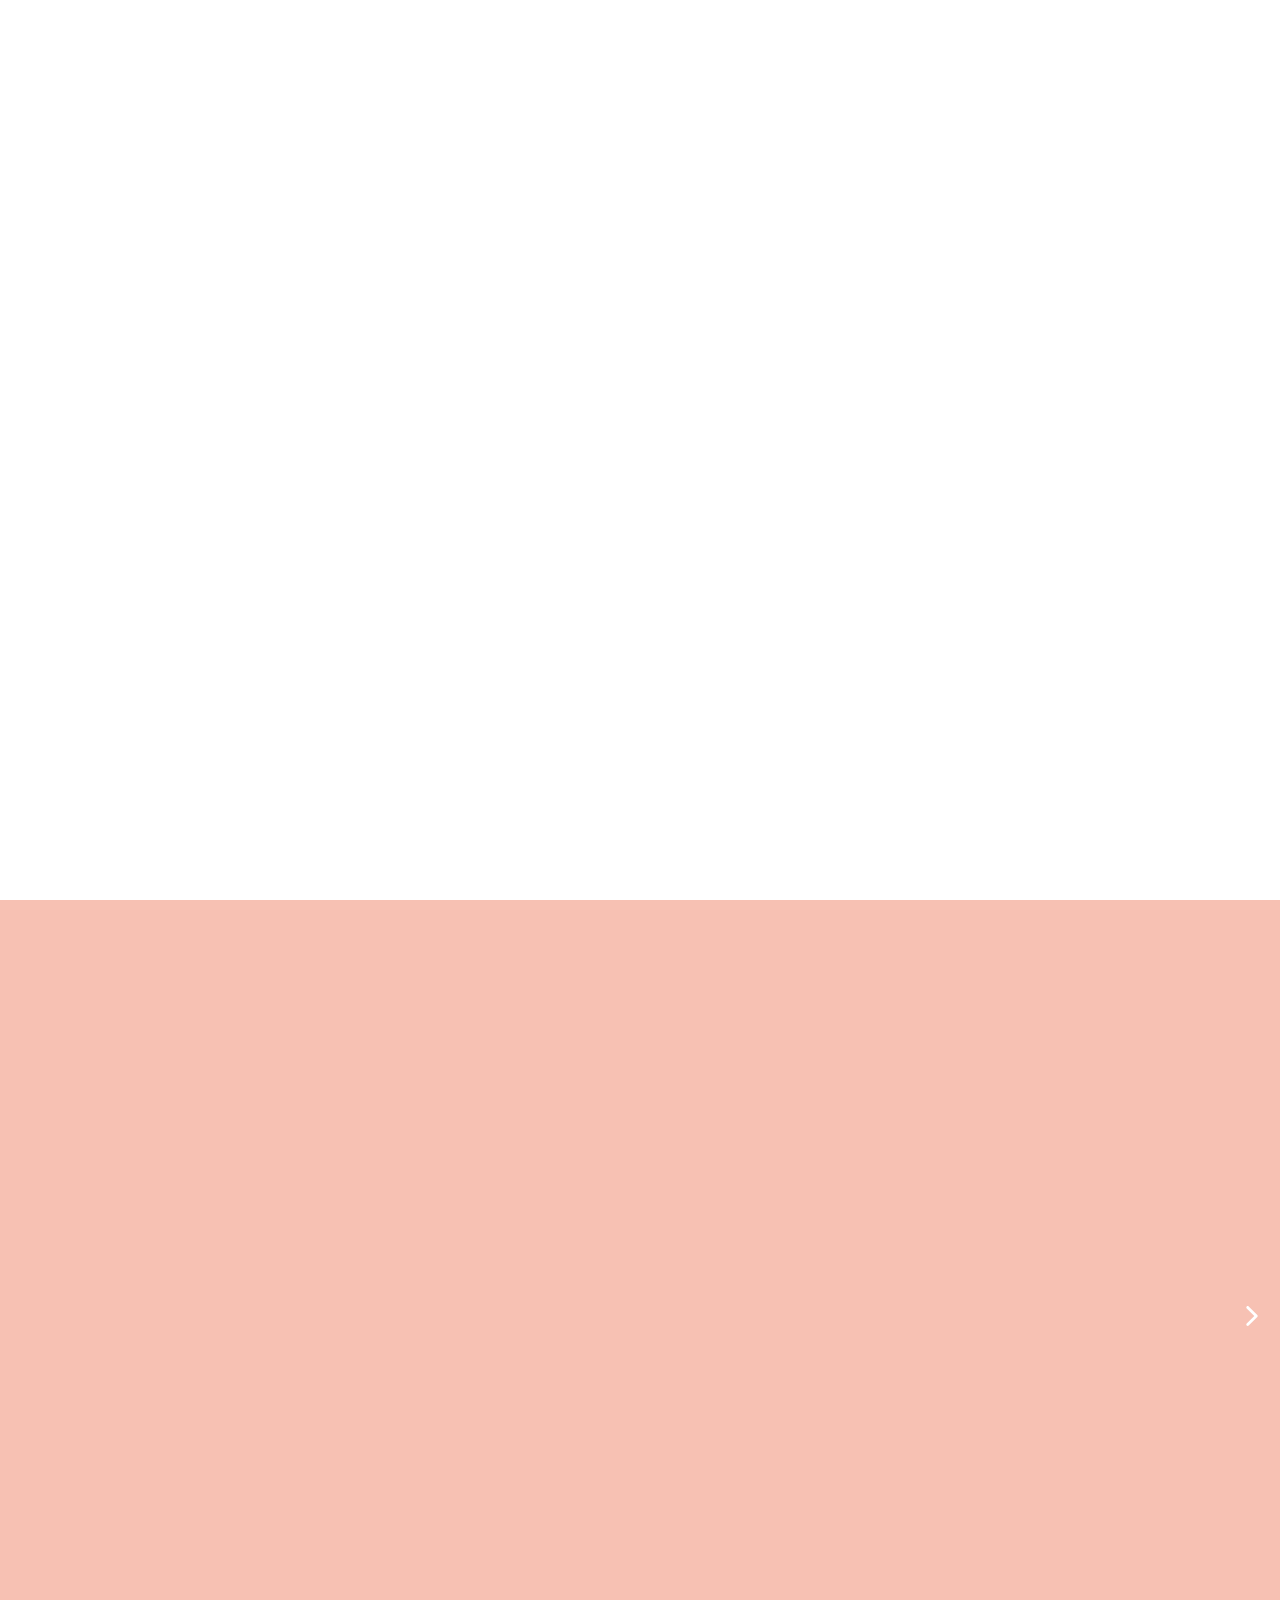
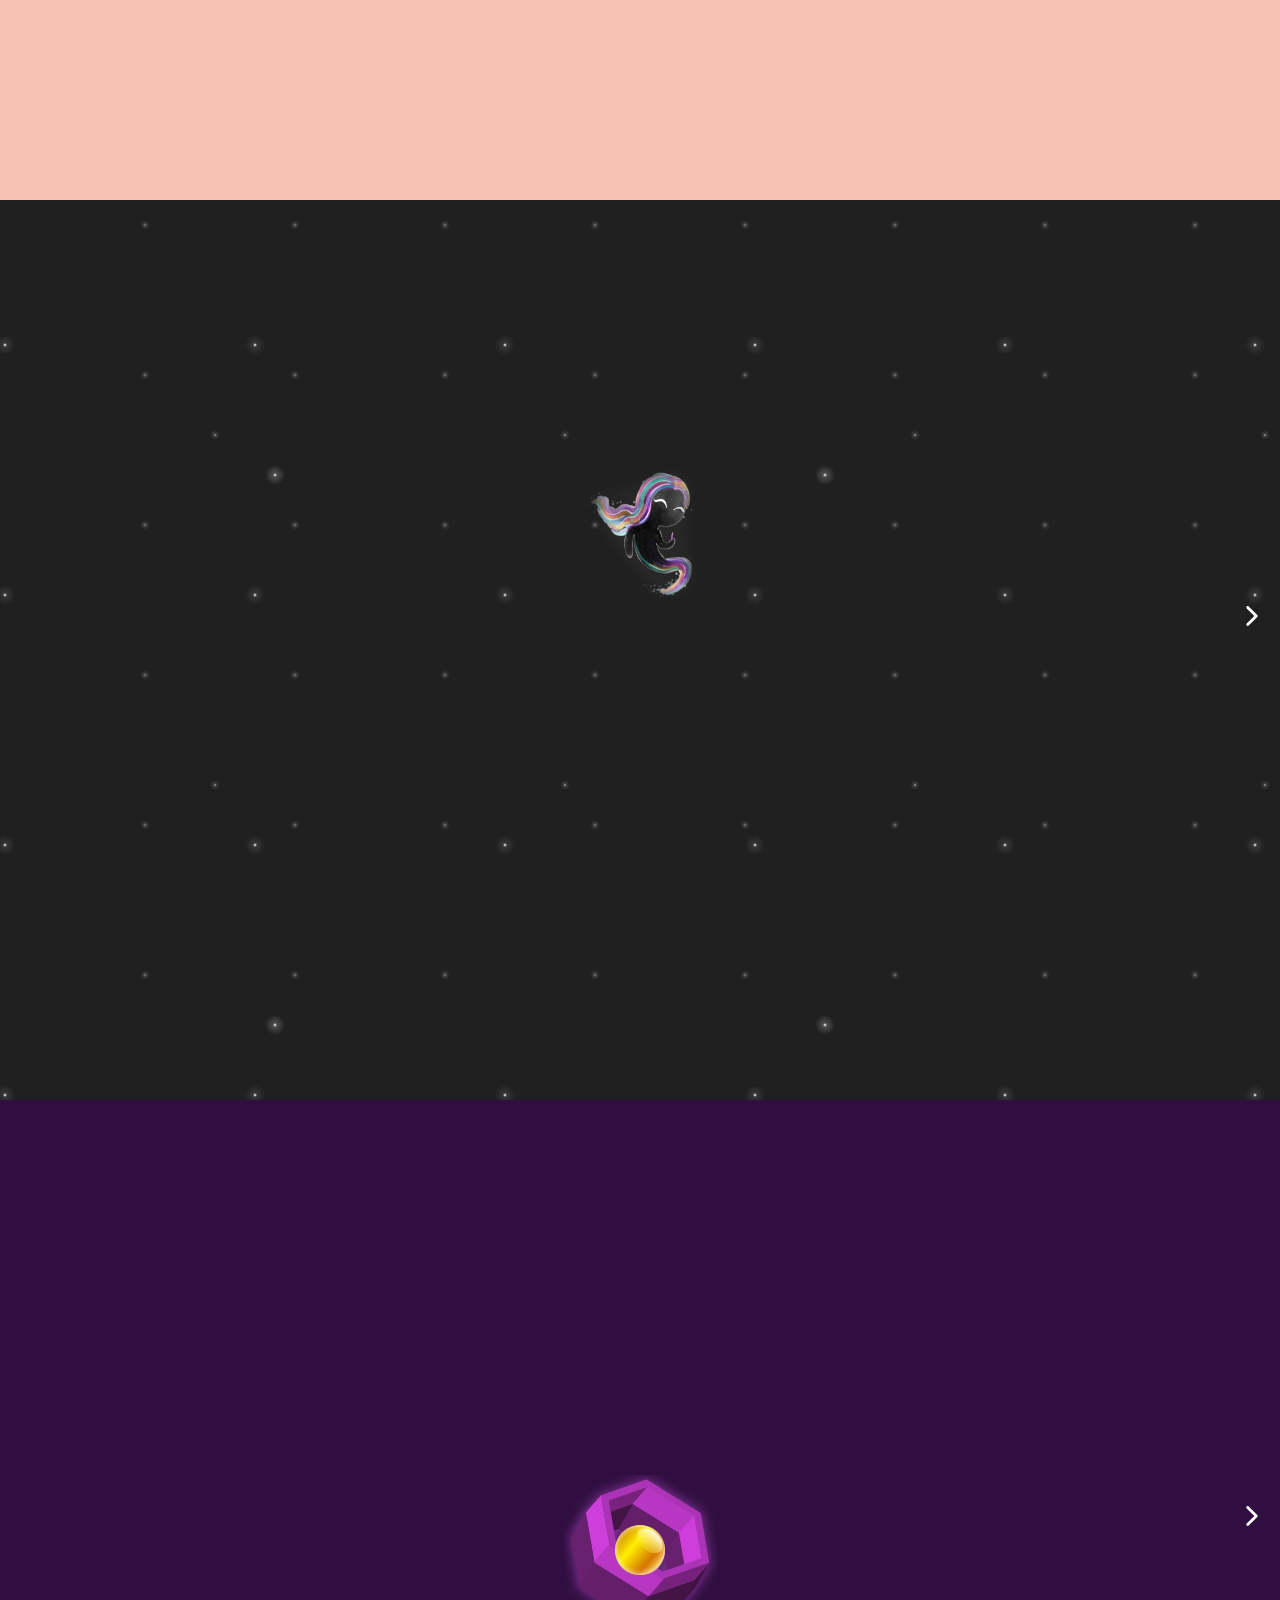
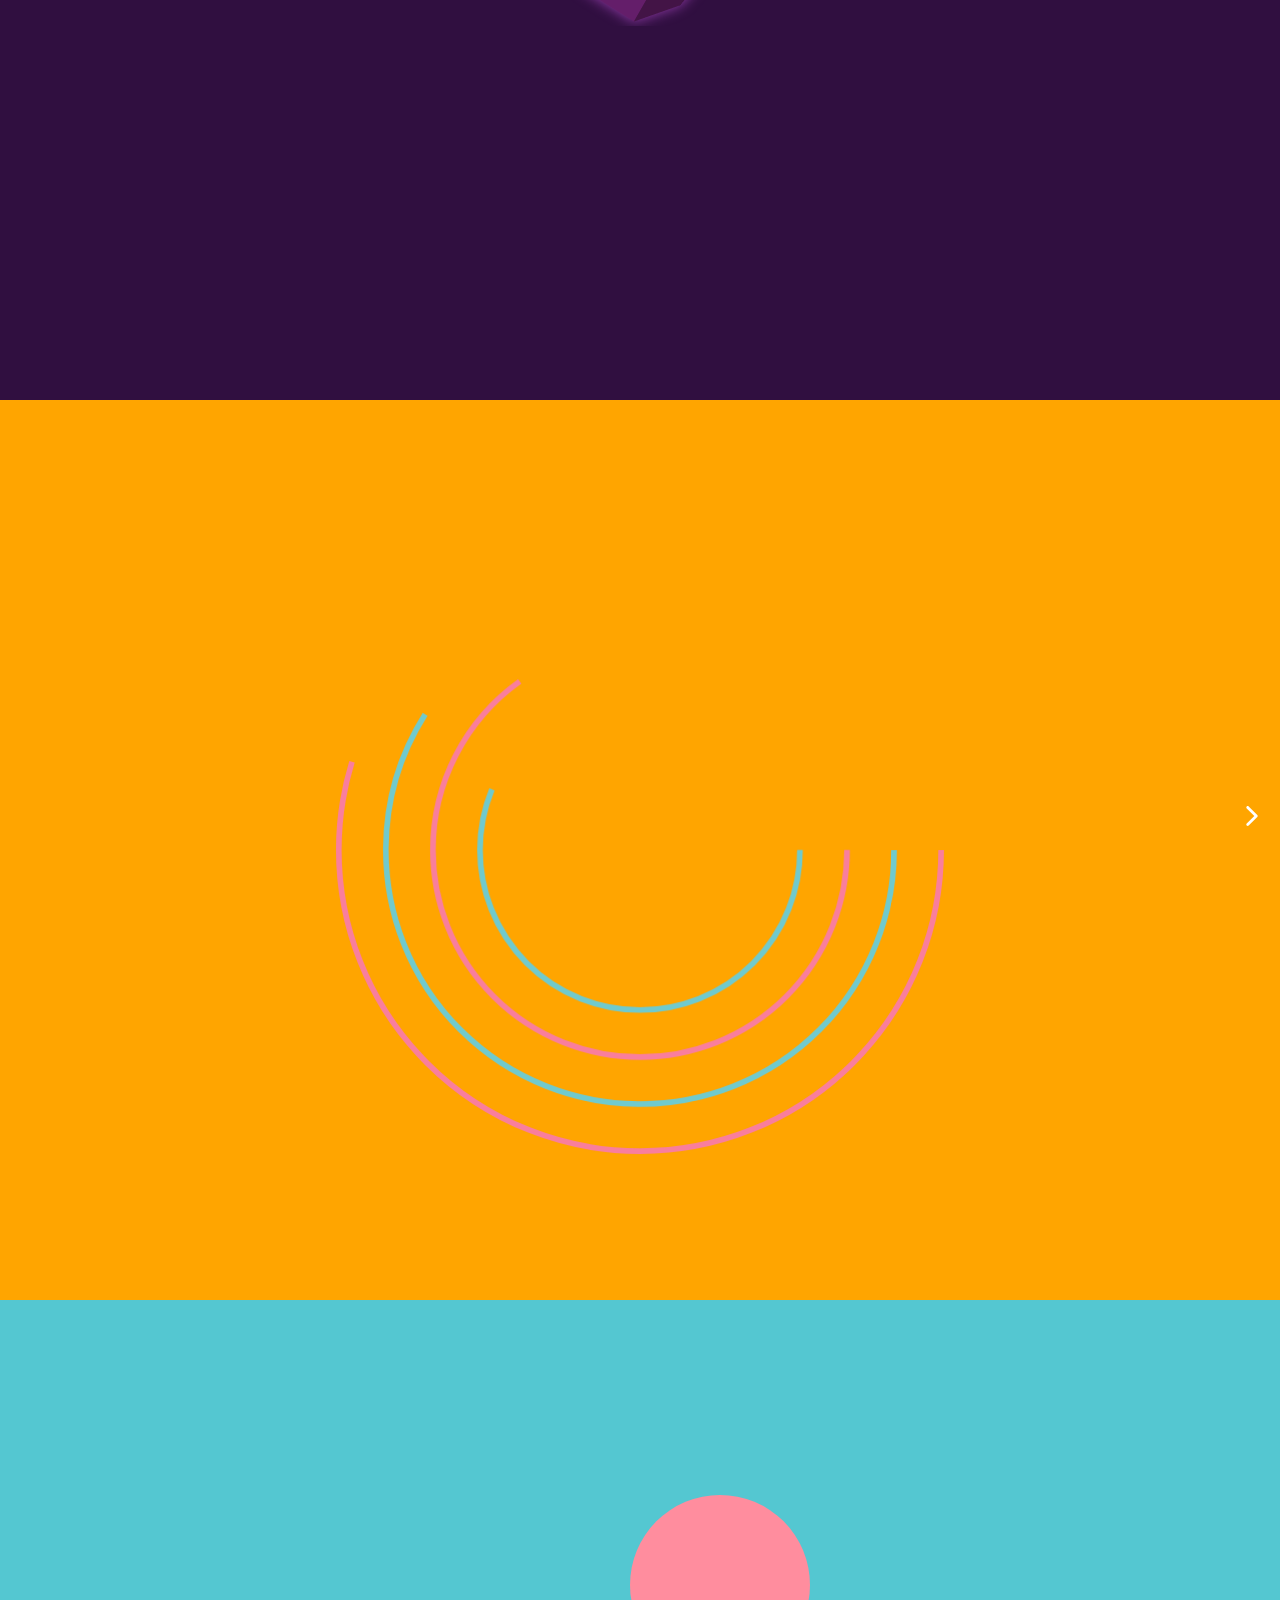
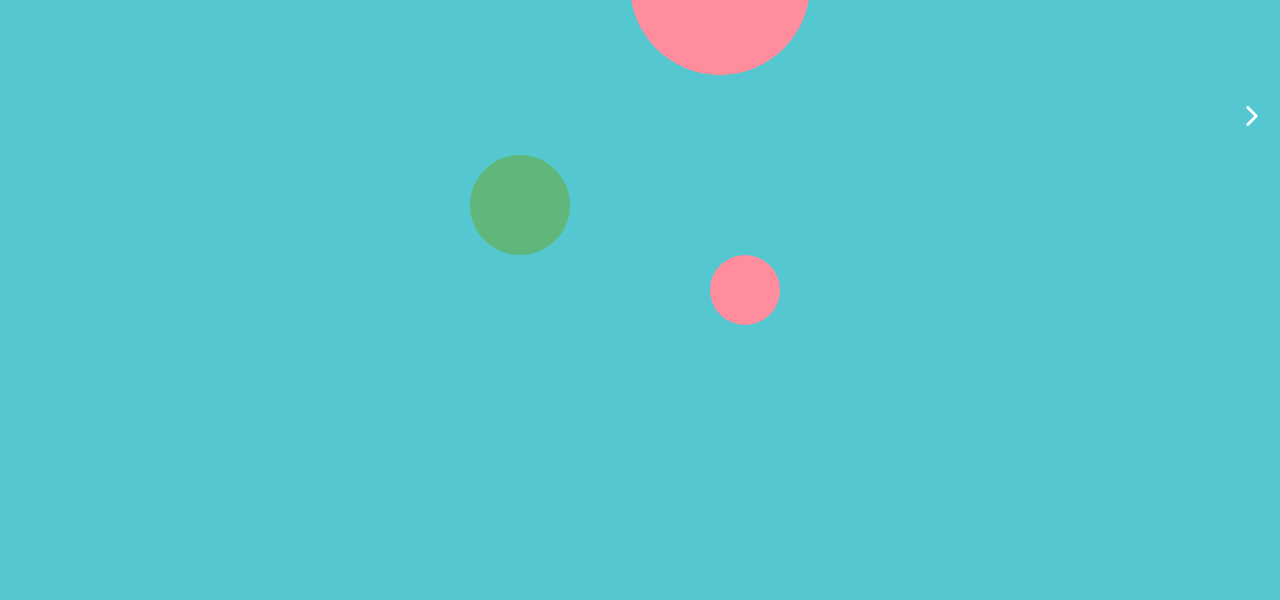
==== commit 166dfbd7: "add text shadow for inaccessibil color set" ====
--- a/index.html
+++ b/index.html
@@ -51,7 +51,7 @@
   <body>
     <!-- Work Scroll -->
     <main class="work-scroller home">
-      <section id="about" class="work about">
+      <section id="about" class="work work--about">
         <div class="work-desc">
           <h1 class="title work-desc-item">Woo Song</h1>
           <p class="info work-desc-item">UI/UX Developer</p>
@@ -71,7 +71,7 @@
         </div>
       </section>
       <!-- WordPress Theme -->
-      <section id="one" class="work wordpress">
+      <section id="one" class="work work--wordpress w-shadow">
         <div class="work-desc">
           <h1 id="wordpress-label" class="title work-desc-item">
             <span class="screen-reader-only">Project name: </span>WordPress
@@ -103,7 +103,7 @@
         </button>
       </section>
       <!-- Aurora -->
-      <section id="two" class="work aurora">
+      <section id="two" class="work work--aurora">
         <div class="work-desc">
           <h1 id="aurora-label" class="title work-desc-item">
             <span class="screen-reader-only">Project name: </span>Aurora
@@ -139,7 +139,7 @@
         />
       </section>
       <!-- Hexagon Defense -->
-      <section id="three" class="work hexagon">
+      <section id="three" class="work work--hexagon">
         <div class="work-desc">
           <h1 id="hexagon-label" class="title work-desc-item">
             <span class="screen-reader-only">Project name: </span>
@@ -181,7 +181,7 @@
         />
       </section>
       <!-- Papermill -->
-      <section id="four" class="work papermill">
+      <section id="four" class="work work--papermill">
         <div class="work-desc">
           <h1 id="papermill-label" class="title work-desc-item">
             <span class="screen-reader-only">Project name: </span>Papermill
@@ -225,7 +225,7 @@
         </div>
       </section>
       <!-- Ghilbli Museum -->
-      <section id="five" class="work ghibli">
+      <section id="five" class="work work--ghibli">
         <div class="work-desc">
           <h1 id="ghibli-label" class="title work-desc-item">
             <span class="screen-reader-only">Project name: </span>Ghilbl Museum
--- a/assets/css/main.css
+++ b/assets/css/main.css
@@ -33,6 +33,10 @@
 button {
   background-color: transparent;
   border: none;
+}
+
+.w-shadow {
+  text-shadow: 1px 1px 1px rgba(1, 1, 1, 0.5);
 }
 
 .work {
@@ -107,11 +111,11 @@
   color: #dd6b6b;
 }
 
-.wordpress {
+.work--wordpress {
   background: #f7c1b3;
 }
 
-.aurora {
+.work--aurora {
   position: relative;
   background-color: #202020;
   background-image: -webkit-radial-gradient(
@@ -150,15 +154,15 @@
   background-position: 0 0, 40px 60px, 130px 270px, 70px 100px;
 }
 
-.hexagon {
+.work--hexagon {
   background: #300f40;
 }
 
-.papermill {
+.work--papermill {
   background: orange;
 }
 
-.ghibli {
+.work--ghibli {
   background: #54c7d1;
 }
 
@@ -325,7 +329,7 @@
   position: absolute;
 }
 
-.wordpress .title:before {
+.work--wordpress .title:before {
   color: #31549e;
   content: "[";
   margin-right: 1em;
@@ -333,7 +337,7 @@
   animation: opacity 2s infinite;
 }
 
-.wordpress .title:after {
+.work--wordpress .title:after {
   color: #31549e;
   content: "]";
   margin-left: 1em;
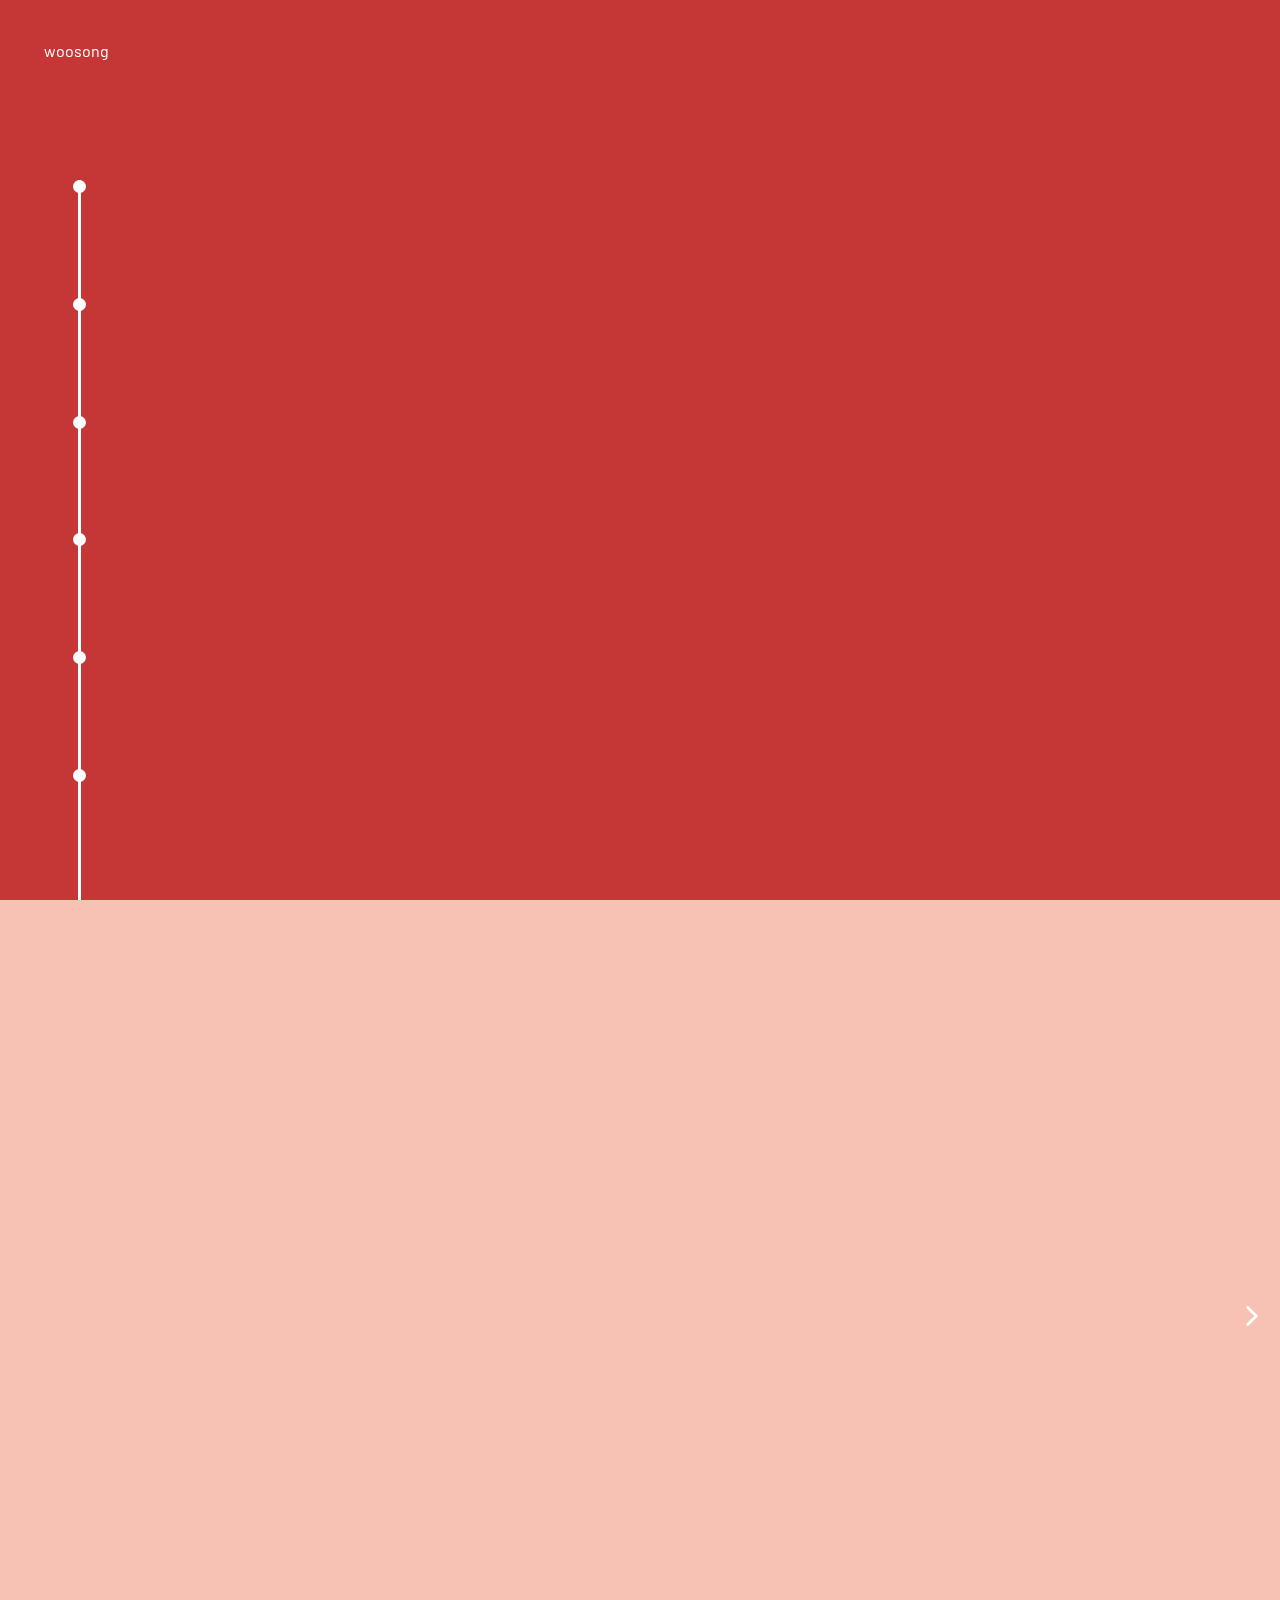
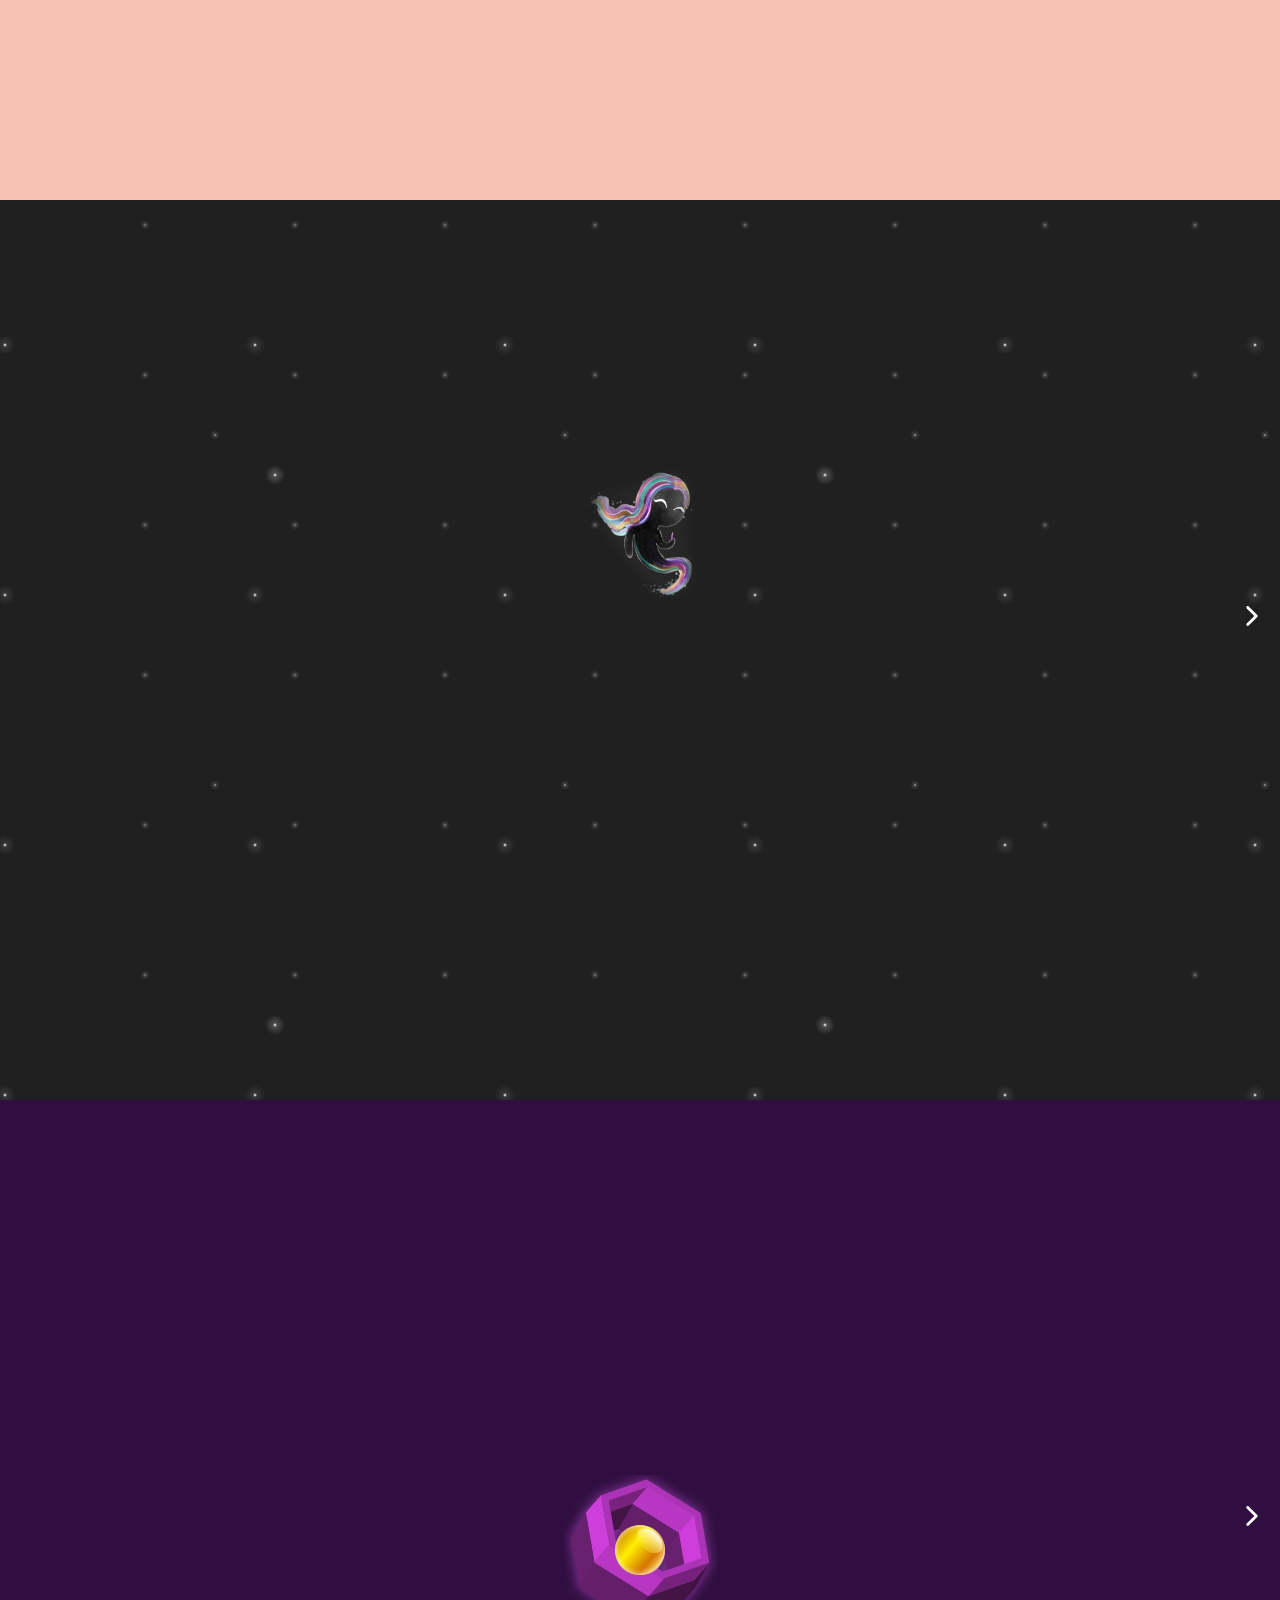
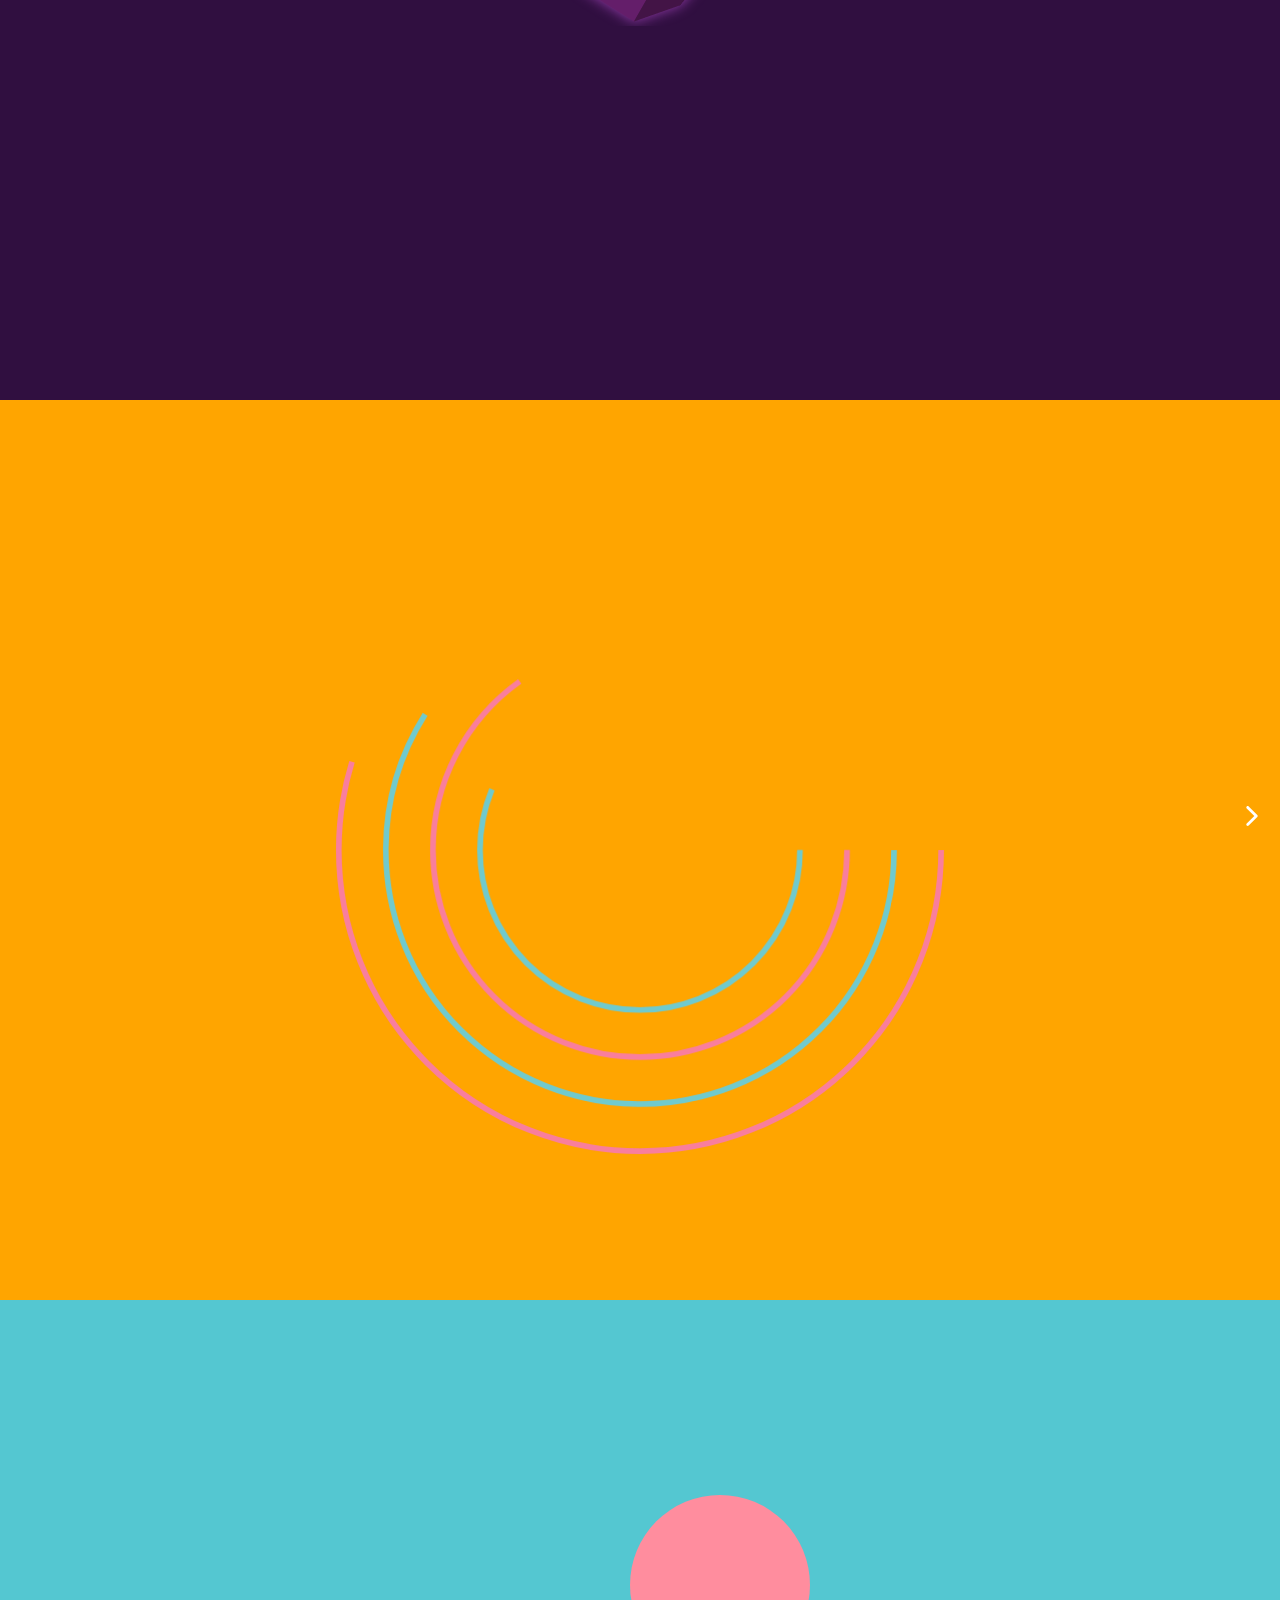
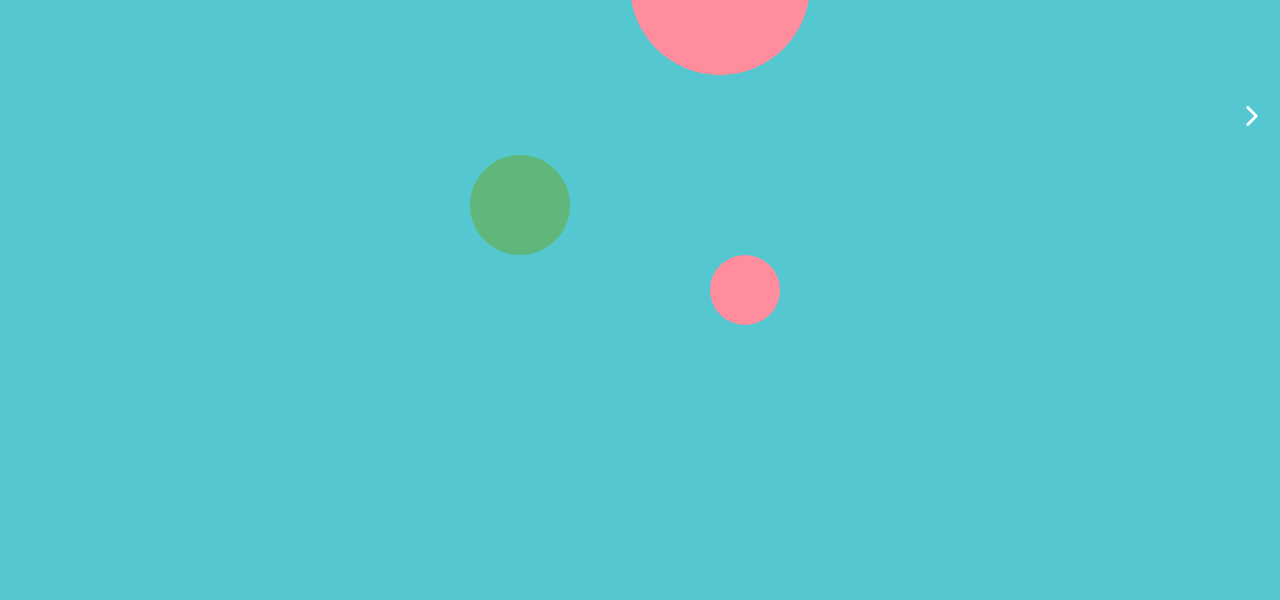
==== commit 92d84ebc: "make logo button instead of div" ====
--- a/index.html
+++ b/index.html
@@ -282,7 +282,7 @@
 
     <!-- Header -->
     <header class="header home">
-      <div class="logo" onclick="moveTo('1')">woosong</div>
+      <button class="logo" onclick="moveTo('1')">woosong</button>
     </header>
 
     <!-- JAVASCRIPT -->
--- a/assets/css/main.css
+++ b/assets/css/main.css
@@ -85,29 +85,29 @@
     transform: translateX(10px);
   }
 }
-.about {
+.work--about {
   background: #c53737;
 }
 
-.about .intro {
+.work--about .intro {
   font-size: 1em;
   margin-top: 2em;
 }
 
-.about .contact {
+.work--about .contact {
   position: absolute;
   left: 0;
   right: 0;
   bottom: 10vh;
 }
 
-.about .contact a {
+.work--about .contact a {
   color: white;
   font-size: 0.85em;
   margin: 0 0.5em;
 }
 
-.about .contact a :hover {
+.work--about .contact a :hover {
   color: #dd6b6b;
 }
 
